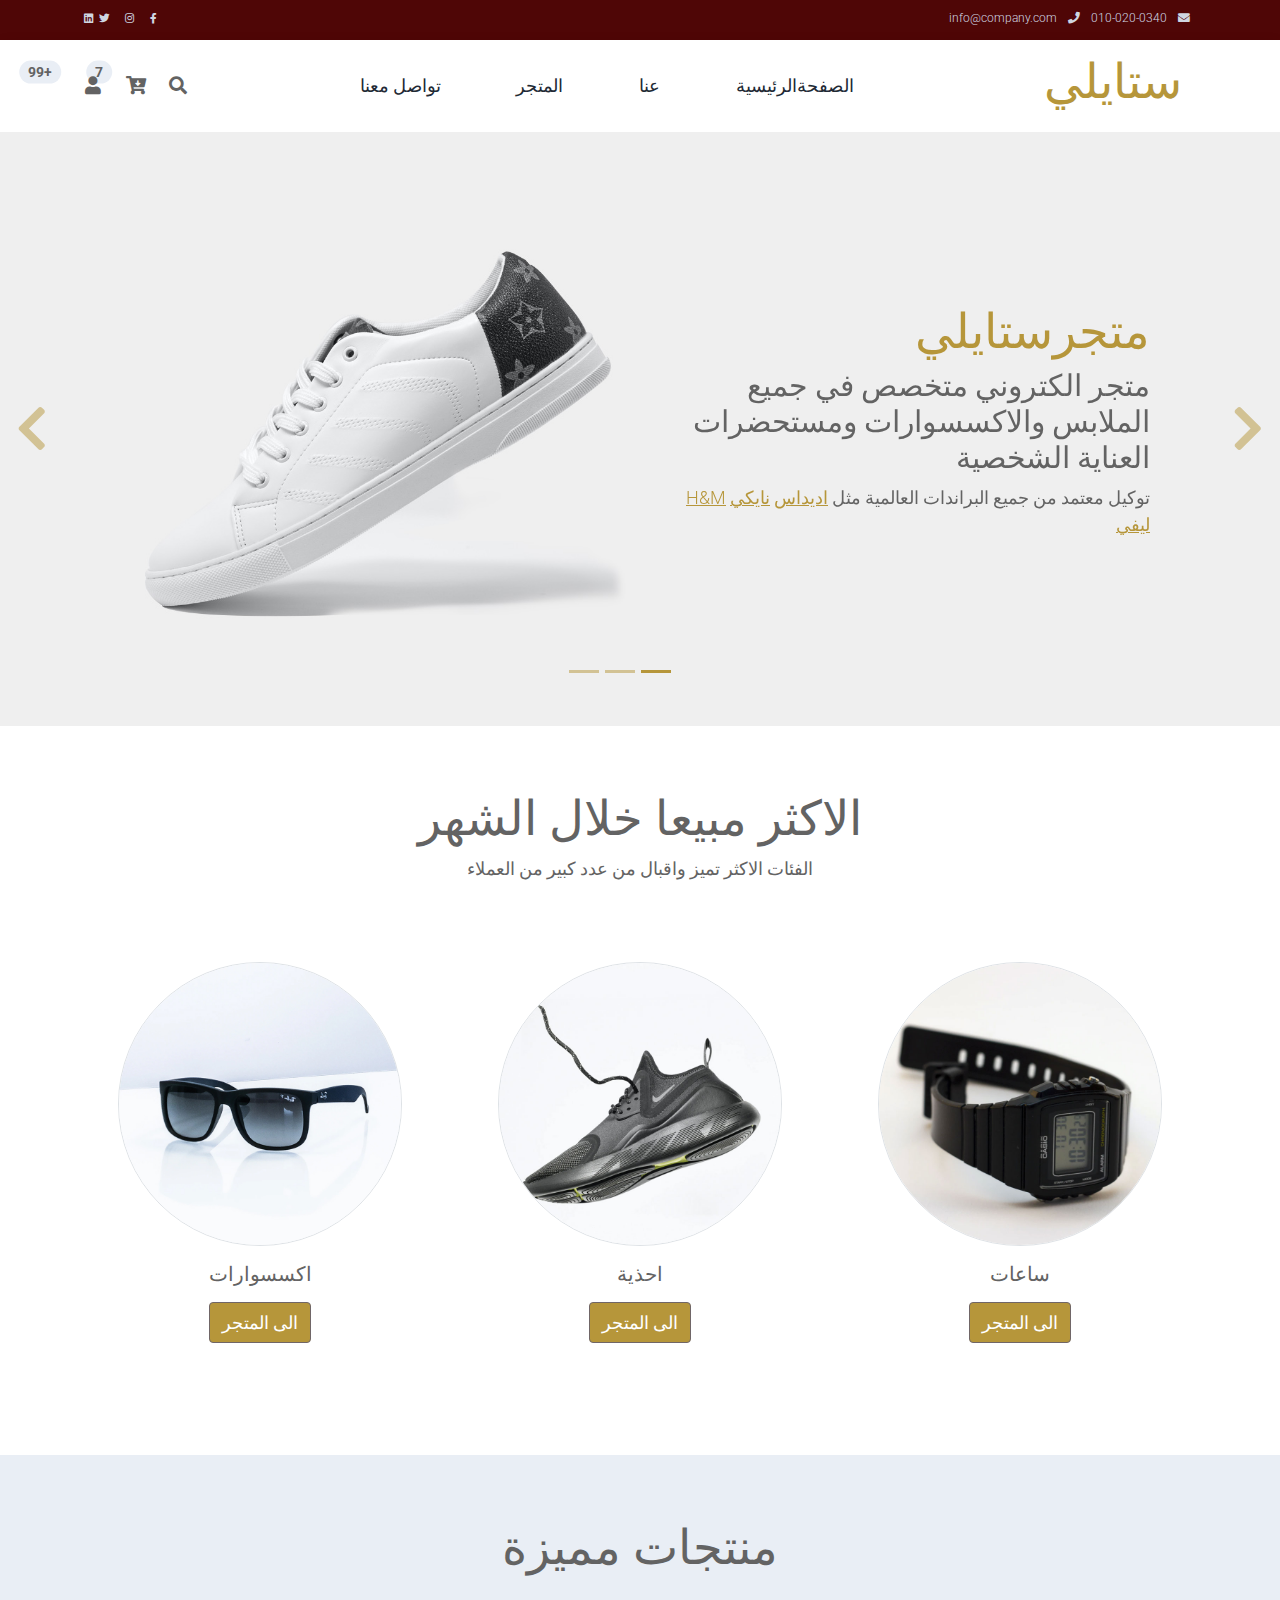
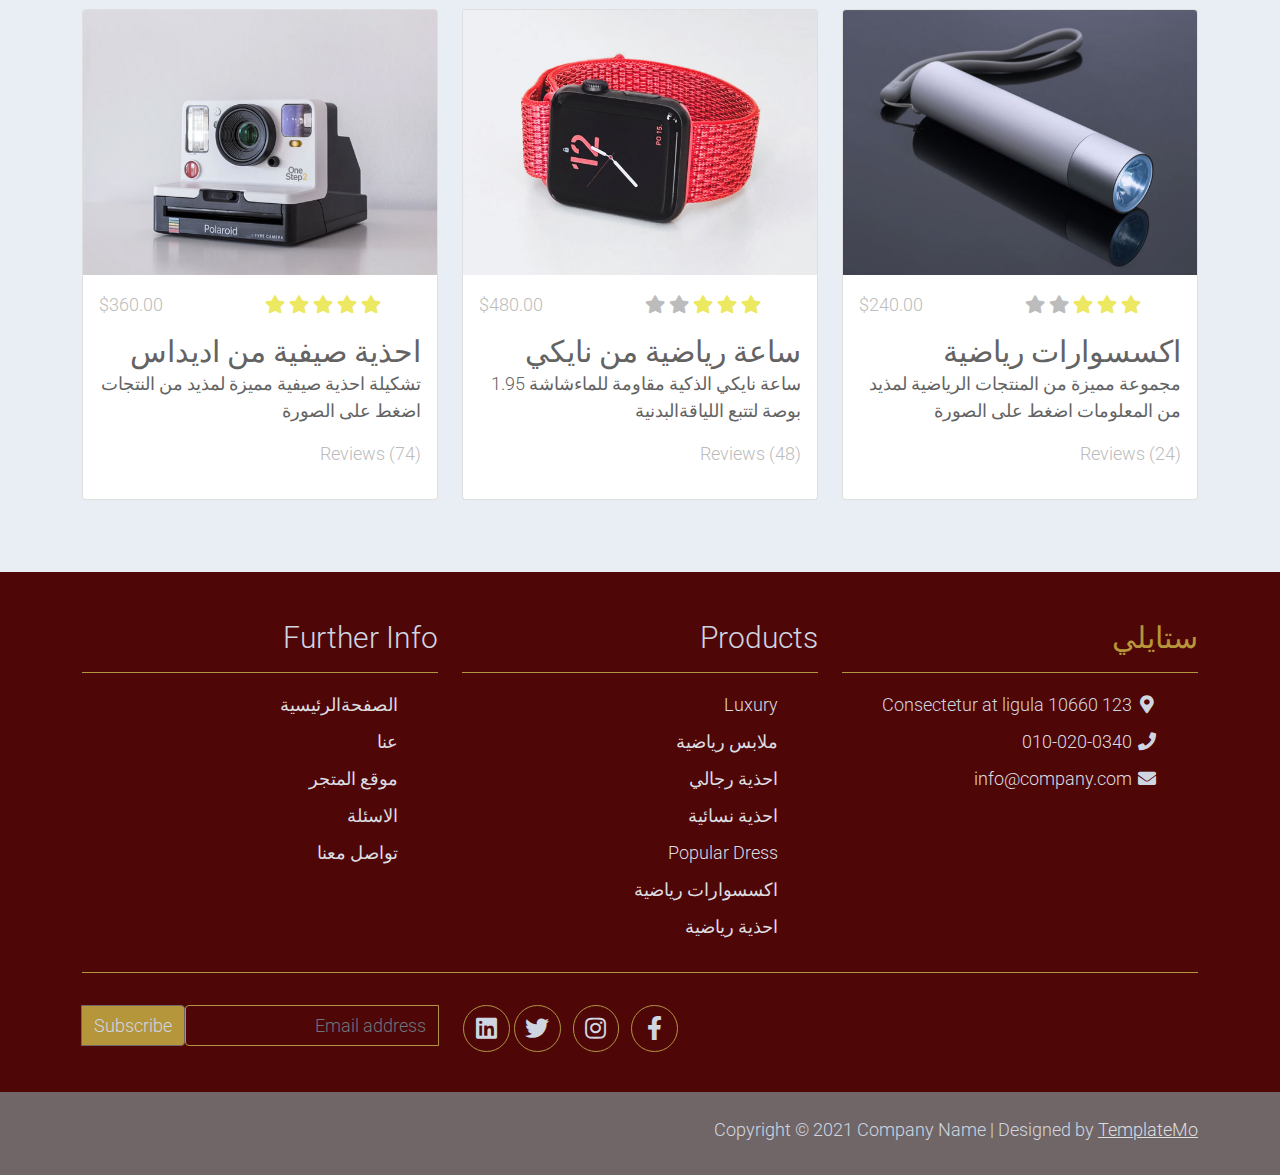
==== index.html @ 30effd8f "lets go" ====
<!DOCTYPE html>
<html lang="ar" dir="rtl">

<head>
    <title>ستايلي</title>
    <meta charset="utf-8">
    <meta name="viewport" content="width=device-width, initial-scale=1">

    <link rel="apple-touch-icon" href="assets/img/apple-icon.png">
    <link rel="shortcut icon" type="image/x-icon" href="assets/img/favicon.ico">

    <link rel="stylesheet" href="assets/css/bootstrap.min.css">
    <link rel="stylesheet" href="assets/css/templatemo.css">
    <link rel="stylesheet" href="assets/css/custom.css">

    <!-- Load fonts style after rendering the layout styles -->
    <link rel="stylesheet" href="https://fonts.googleapis.com/css2?family=Roboto:wght@100;200;300;400;500;700;900&display=swap">
    <link rel="stylesheet" href="assets/css/fontawesome.min.css">
<!--
    
TemplateMo 559 Zay Shop

https://templatemo.com/tm-559-zay-shop

-->
</head>

<body>
    <!-- Start Top Nav -->
    <nav class="navbar navbar-expand-lg bg-dark navbar-light d-none d-lg-block" id="templatemo_nav_top">
        <div class="container text-light">
            <div class="w-100 d-flex justify-content-between">
                <div>
                    <i class="fa fa-envelope mx-2"></i>
                    <a class="navbar-sm-brand text-light text-decoration-none" href="mailto:info@company.com">info@company.com</a>
                    <i class="fa fa-phone mx-2"></i>
                    <a class="navbar-sm-brand text-light text-decoration-none" href="tel:010-020-0340">010-020-0340</a>
                </div>
                <div>
                    <a class="text-light" href="https://fb.com/templatemo" target="_blank" rel="sponsored"><i class="fab fa-facebook-f fa-sm fa-fw me-2"></i></a>
                    <a class="text-light" href="https://www.instagram.com/" target="_blank"><i class="fab fa-instagram fa-sm fa-fw me-2"></i></a>
                    <a class="text-light" href="https://twitter.com/" target="_blank"><i class="fab fa-twitter fa-sm fa-fw me-2"></i></a>
                    <a class="text-light" href="https://www.linkedin.com/" target="_blank"><i class="fab fa-linkedin fa-sm fa-fw"></i></a>
                </div>
            </div>
        </div>
    </nav>
    <!-- Close Top Nav -->


    <!-- Header -->
    <nav class="navbar navbar-expand-lg navbar-light shadow">
        <div class="container d-flex justify-content-between align-items-center">

            <a class="navbar-brand text-success logo h1 align-self-center" href="index.html">
                ستايلي
            </a>

            <button class="navbar-toggler border-0" type="button" data-bs-toggle="collapse" data-bs-target="#templatemo_main_nav" aria-controls="navbarSupportedContent" aria-expanded="false" aria-label="Toggle navigation">
                <span class="navbar-toggler-icon"></span>
            </button>

            <div class="align-self-center collapse navbar-collapse flex-fill  d-lg-flex justify-content-lg-between" id="templatemo_main_nav">
                <div class="flex-fill">
                    <ul class="nav navbar-nav d-flex justify-content-between mx-lg-auto">
                        <li class="nav-item">
                            <a class="nav-link" href="index.html">الصفحةالرئيسية</a>
                        </li>
                        <li class="nav-item">
                            <a class="nav-link" href="about.html">عنا</a>
                        </li>
                        <li class="nav-item">
                            <a class="nav-link" href="shop.html">المتجر</a>
                        </li>
                        <li class="nav-item">
                            <a class="nav-link" href="contact.html">تواصل معنا</a>
                        </li>
                    </ul>
                </div>
                <div class="navbar align-self-center d-flex">
                    <div class="d-lg-none flex-sm-fill mt-3 mb-4 col-7 col-sm-auto pr-3">
                        <div class="input-group">
                            <input type="text" class="form-control" id="inputMobileSearch" placeholder="Search ...">
                            <div class="input-group-text">
                                <i class="fa fa-fw fa-search"></i>
                            </div>
                        </div>
                    </div>
                    <a class="nav-icon d-none d-lg-inline" href="#" data-bs-toggle="modal" data-bs-target="#templatemo_search">
                        <i class="fa fa-fw fa-search text-dark mr-2"></i>
                    </a>
                    <a class="nav-icon position-relative text-decoration-none" href="#">
                        <i class="fa fa-fw fa-cart-arrow-down text-dark mr-1"></i>
                        <span class="position-absolute top-0 left-100 translate-middle badge rounded-pill bg-light text-dark">7</span>
                    </a>
                    <a class="nav-icon position-relative text-decoration-none" href="#">
                        <i class="fa fa-fw fa-user text-dark mr-3"></i>
                        <span class="position-absolute top-0 left-100 translate-middle badge rounded-pill bg-light text-dark">+99</span>
                    </a>
                </div>
            </div>

        </div>
    </nav>
    <!-- Close Header -->

    <!-- Modal -->
    <div class="modal fade bg-white" id="templatemo_search" tabindex="-1" role="dialog" aria-labelledby="exampleModalLabel" aria-hidden="true">
        <div class="modal-dialog modal-lg" role="document">
            <div class="w-100 pt-1 mb-5 text-right">
                <button type="button" class="btn-close" data-bs-dismiss="modal" aria-label="Close"></button>
            </div>
            <form action="" method="get" class="modal-content modal-body border-0 p-0">
                <div class="input-group mb-2">
                    <input type="text" class="form-control" id="inputModalSearch" name="q" placeholder="Search ...">
                    <button type="submit" class="input-group-text bg-success text-light">
                        <i class="fa fa-fw fa-search text-white"></i>
                    </button>
                </div>
            </form>
        </div>
    </div>



    <!-- Start Banner Hero -->
    <div id="template-mo-zay-hero-carousel" class="carousel slide" data-bs-ride="carousel">
        <ol class="carousel-indicators">
            <li data-bs-target="#template-mo-zay-hero-carousel" data-bs-slide-to="0" class="active"></li>
            <li data-bs-target="#template-mo-zay-hero-carousel" data-bs-slide-to="1"></li>
            <li data-bs-target="#template-mo-zay-hero-carousel" data-bs-slide-to="2"></li>
        </ol>
        <div class="carousel-inner">
            <div class="carousel-item active">
                <div class="container">
                    <div class="row p-5">
                        <div class="mx-auto col-md-8 col-lg-6 order-lg-last">
                            <img class="img-fluid" src="./assets/img/banner_img_01.jpg" alt="">
                        </div>
                        <div class="col-lg-6 mb-0 d-flex align-items-center">
                            <div class="text-align-left align-self-center">
                                <h1 class="h1 text-success"><b>متجر</b>ستايلي</h1>
                                <h3 class="h2">متجر الكتروني متخصص في جميع الملابس والاكسسوارات ومستحضرات العناية الشخصية</h3>
                                <p>
                                    توكيل معتمد من جميع البراندات العالمية مثل <a rel="sponsored" class="text-success" href="https://www.adidas.com.eg/ar?cm_mmc=AdieSEM_Google-_-Search-Conversion-adidas_Pure_Brand_AR-Broad-EG-LENA-eCom-Paid_Search-_-Pure-Brand-_-%D8%A7%D8%AF%D9%8A%D8%AF%D8%A7%D8%B3-_-dv:eCom-_-cn:Search-Conversion-adidas_Pure_Brand_AR-Broad-EG-LENA-eCom-Paid_Search-_-pc:Google&cm_mmc1=EG&cm_mmc2=PPC-B-Multiple-None-Broad-EG-LENA-eCom-Paid_Search&gclid=EAIaIQobChMI1Oy54MPu_wIVAIpoCR2_xAG7EAAYASAAEgJXPfD_BwE" target="_blank">اديداس</a>
                                    <a rel="sponsored" class="text-success" href="https://www.nike.com/eg/" target="_blank">نايكي</a>
                                    <a rel="sponsored" class="text-success" href="https://eg.hm.com/en/" target="_blank">H&M</a>
                                    <a rel="sponsored" class="text-success" href="https://www.levi.com/US/en_US/" target="_blank">ليفي</a>
                                </p>
                            </div>
                        </div>
                    </div>
                </div>
            </div>
            <div class="carousel-item">
                <div class="container">
                    <div class="row p-5">
                        <div class="mx-auto col-md-8 col-lg-6 order-lg-last">
                            <img class="img-fluid" src="./assets/img/banner_img_02.jpg" alt="">
                        </div>
                        <div class="col-lg-6 mb-0 d-flex align-items-center">
                            <div class="text-align-left">
                                <h1 class="h1">منتجات العناية بالبشرة</h1>
                                <h3 class="h2">مستحضر مخصص للعناية بالبشرة </h3>
                                <p>
                                    ساعد في تنظيف بشرتك باستخدام كريم حب الشباب الموصوف لك من قبل متخصص الأمراض الجلدية
                                </p>
                            </div>
                        </div>
                    </div>
                </div>
            </div>
            <div class="carousel-item">
                <div class="container">
                    <div class="row p-5">
                        <div class="mx-auto col-md-8 col-lg-6 order-lg-last">
                            <img class="img-fluid" src="./assets/img/banner_img_03.jpg" alt="">
                        </div>
                        <div class="col-lg-6 mb-0 d-flex align-items-center">
                            <div class="text-align-left">
                                <h1 class="h1">اكسسوارات نسائية</h1>
                                <h3 class="h2">تشكيلة مميزة ومتنوعة</h3>
                                <p>
                                   خصومات قد تصل الى 50% 
                                </p>
                            </div>
                        </div>
                    </div>
                </div>
            </div>
        </div>
        <a class="carousel-control-prev text-decoration-none w-auto ps-3" href="#template-mo-zay-hero-carousel" role="button" data-bs-slide="prev">
            <i class="fas fa-chevron-left"></i>
        </a>
        <a class="carousel-control-next text-decoration-none w-auto pe-3" href="#template-mo-zay-hero-carousel" role="button" data-bs-slide="next">
            <i class="fas fa-chevron-right"></i>
        </a>
    </div>
    <!-- End Banner Hero -->


    <!-- Start Categories of The Month -->
    <section class="container py-5">
        <div class="row text-center pt-3">
            <div class="col-lg-6 m-auto">
                <h1 class="h1">الاكثر مبيعا خلال الشهر</h1>
                <p>
                   الفئات الاكثر تميز واقبال من عدد كبير من العملاء
                </p>
            </div>
        </div>
        <div class="row">
            <div class="col-12 col-md-4 p-5 mt-3">
                <a href="#"><img src="./assets/img/category_img_01.jpg" class="rounded-circle img-fluid border"></a>
                <h5 class="text-center mt-3 mb-3" >ساعات</h5>
                <p class="text-center"><a class="btn btn-success" href="watches.html">الى المتجر</a></p>
            </div>
            <div class="col-12 col-md-4 p-5 mt-3">
                <a href="#"><img src="./assets/img/category_img_02.jpg" class="rounded-circle img-fluid border"></a>
                <h2 class="h5 text-center mt-3 mb-3">احذية</h2>
                <p class="text-center"><a class="btn btn-success" href="shoes.html">الى المتجر</a></p>
            </div>
            <div class="col-12 col-md-4 p-5 mt-3">
                <a href="#"><img src="./assets/img/category_img_03.jpg" class="rounded-circle img-fluid border"></a>
                <h2 class="h5 text-center mt-3 mb-3">اكسسوارات</h2>
                <p class="text-center"><a class="btn btn-success" href="">الى المتجر</a></p>
            </div>
        </div>
    </section>
    <!-- End Categories of The Month -->


    <!-- Start Featured Product -->
    <section class="bg-light">
        <div class="container py-5">
            <div class="row text-center py-3">
                <div class="col-lg-6 m-auto">
                    <h1 class="h1">منتجات مميزة</h1>
                    <p>
                        
                    </p>
                </div>
            </div>
            <div class="row">
                <div class="col-12 col-md-4 mb-4">
                    <div class="card h-100">
                        <a href="shop-single.html">
                            <img src="./assets/img/feature_prod_01.jpg" class="card-img-top" alt="...">
                        </a>
                        <div class="card-body">
                            <ul class="list-unstyled d-flex justify-content-between">
                                <li>
                                    <i class="text-warning fa fa-star"></i>
                                    <i class="text-warning fa fa-star"></i>
                                    <i class="text-warning fa fa-star"></i>
                                    <i class="text-muted fa fa-star"></i>
                                    <i class="text-muted fa fa-star"></i>
                                </li>
                                <li class="text-muted text-right">$240.00</li>
                            </ul>
                            <a href="shop-single.html" class="h2 text-decoration-none text-dark">اكسسوارات رياضية</a>
                            <p class="card-text">
                                مجموعة مميزة من المنتجات الرياضية لمذيد من المعلومات اضغط على الصورة 
                            </p>
                            <p class="text-muted">Reviews (24)</p>
                        </div>
                    </div>
                </div>
                <div class="col-12 col-md-4 mb-4">
                    <div class="card h-100">
                        <a href="shop-single.html">
                            <img src="./assets/img/feature_prod_02.jpg" class="card-img-top" alt="...">
                        </a>
                        <div class="card-body">
                            <ul class="list-unstyled d-flex justify-content-between">
                                <li>
                                    <i class="text-warning fa fa-star"></i>
                                    <i class="text-warning fa fa-star"></i>
                                    <i class="text-warning fa fa-star"></i>
                                    <i class="text-muted fa fa-star"></i>
                                    <i class="text-muted fa fa-star"></i>
                                </li>
                                <li class="text-muted text-right">$480.00</li>
                            </ul>
                            <a href="shop-single.html" class="h2 text-decoration-none text-dark">ساعة رياضية من نايكي</a>
                            <p class="card-text">
                                ساعة نايكي الذكية مقاومة للماءشاشة 1.95 بوصة لتتبع اللياقةالبدنية
                            </p>
                            <p class="text-muted">Reviews (48)</p>
                        </div>
                    </div>
                </div>
                <div class="col-12 col-md-4 mb-4">
                    <div class="card h-100">
                        <a href="shop-single.html">
                            <img src="./assets/img/feature_prod_03.jpg" class="card-img-top" alt="...">
                        </a>
                        <div class="card-body">
                            <ul class="list-unstyled d-flex justify-content-between">
                                <li>
                                    <i class="text-warning fa fa-star"></i>
                                    <i class="text-warning fa fa-star"></i>
                                    <i class="text-warning fa fa-star"></i>
                                    <i class="text-warning fa fa-star"></i>
                                    <i class="text-warning fa fa-star"></i>
                                </li>
                                <li class="text-muted text-right">$360.00</li>
                            </ul>
                            <a href="shop-single.html" class="h2 text-decoration-none text-dark">احذية صيفية من اديداس</a>
                            <p class="card-text">
                                تشكيلة احذية صيفية مميزة
                                  لمذيد من النتجات اضغط على الصورة  
                            </p>
                            <p class="text-muted">Reviews (74)</p>
                        </div>
                    </div>
                </div>
            </div>
        </div>
    </section>
    <!-- End Featured Product -->


    <!-- Start Footer -->
    <footer class="bg-dark" id="tempaltemo_footer">
        <div class="container">
            <div class="row">

                <div class="col-md-4 pt-5">
                    <h2 class="h2 text-success border-bottom pb-3 border-light logo">ستايلي</h2>
                    <ul class="list-unstyled text-light footer-link-list">
                        <li>
                            <i class="fas fa-map-marker-alt fa-fw"></i>
                            123 Consectetur at ligula 10660
                        </li>
                        <li>
                            <i class="fa fa-phone fa-fw"></i>
                            <a class="text-decoration-none" href="tel:010-020-0340">010-020-0340</a>
                        </li>
                        <li>
                            <i class="fa fa-envelope fa-fw"></i>
                            <a class="text-decoration-none" href="mailto:info@company.com">info@company.com</a>
                        </li>
                    </ul>
                </div>

                <div class="col-md-4 pt-5">
                    <h2 class="h2 text-light border-bottom pb-3 border-light">Products</h2>
                    <ul class="list-unstyled text-light footer-link-list">
                        <li><a class="text-decoration-none" href="#">Luxury</a></li>
                        <li><a class="text-decoration-none" href="#">ملابس رياضية </a></li>
                        <li><a class="text-decoration-none" href="#">احذية رجالي</a></li>
                        <li><a class="text-decoration-none" href="#">احذية نسائية</a></li>
                        <li><a class="text-decoration-none" href="#">Popular Dress</a></li>
                        <li><a class="text-decoration-none" href="#">اكسسوارات رياضية</a></li>
                        <li><a class="text-decoration-none" href="#">احذية رياضية</a></li>
                    </ul>
                </div>

                <div class="col-md-4 pt-5">
                    <h2 class="h2 text-light border-bottom pb-3 border-light">Further Info</h2>
                    <ul class="list-unstyled text-light footer-link-list">
                        <li><a class="text-decoration-none" href="#">الصفحةالرئيسية</a></li>
                        <li><a class="text-decoration-none" href="#">عنا</a></li>
                        <li><a class="text-decoration-none" href="#">موقع المتجر</a></li>
                        <li><a class="text-decoration-none" href="#">الاسئلة</a></li>
                        <li><a class="text-decoration-none" href="#">تواصل معنا</a></li>
                    </ul>
                </div>

            </div>

            <div class="row text-light mb-4">
                <div class="col-12 mb-3">
                    <div class="w-100 my-3 border-top border-light"></div>
                </div>
                <div class="col-auto me-auto">
                    <ul class="list-inline text-left footer-icons">
                        <li class="list-inline-item border border-light rounded-circle text-center">
                            <a class="text-light text-decoration-none" target="_blank" href="http://facebook.com/"><i class="fab fa-facebook-f fa-lg fa-fw"></i></a>
                        </li>
                        <li class="list-inline-item border border-light rounded-circle text-center">
                            <a class="text-light text-decoration-none" target="_blank" href="https://www.instagram.com/"><i class="fab fa-instagram fa-lg fa-fw"></i></a>
                        </li>
                        <li class="list-inline-item border border-light rounded-circle text-center">
                            <a class="text-light text-decoration-none" target="_blank" href="https://twitter.com/"><i class="fab fa-twitter fa-lg fa-fw"></i></a>
                        </li>
                        <li class="list-inline-item border border-light rounded-circle text-center">
                            <a class="text-light text-decoration-none" target="_blank" href="https://www.linkedin.com/"><i class="fab fa-linkedin fa-lg fa-fw"></i></a>
                        </li>
                    </ul>
                </div>
                <div class="col-auto">
                    <label class="sr-only" for="subscribeEmail">Email address</label>
                    <div class="input-group mb-2">
                        <input type="text" class="form-control bg-dark border-light" id="subscribeEmail" placeholder="Email address">
                        <div class="input-group-text btn-success text-light">Subscribe</div>
                    </div>
                </div>
            </div>
        </div>

        <div class="w-100 bg-black py-3">
            <div class="container">
                <div class="row pt-2">
                    <div class="col-12">
                        <p class="text-left text-light">
                            Copyright &copy; 2021 Company Name 
                            | Designed by <a rel="sponsored" href="https://templatemo.com" target="_blank">TemplateMo</a>
                        </p>
                    </div>
                </div>
            </div>
        </div>

    </footer>
    <!-- End Footer -->

    <!-- Start Script -->
    <script src="assets/js/jquery-1.11.0.min.js"></script>
    <script src="assets/js/jquery-migrate-1.2.1.min.js"></script>
    <script src="assets/js/bootstrap.bundle.min.js"></script>
    <script src="assets/js/templatemo.js"></script>
    <script src="assets/js/custom.js"></script>
    <!-- End Script -->
</body>

</html>
---- assets/css/templatemo.css ----
/*

TemplateMo 559 Zay Shop

https://templatemo.com/tm-559-zay-shop

---------------------------------------------
Table of contents
------------------------------------------------
1. Typography
2. General
3. Nav
4. Hero Carousel
5. Accordion
6. Shop
7. Product
8. Carousel Hero
9. Carousel Brand
10. Services
11. Contact map
12. Footer
13. Small devices (landscape phones, 576px and up)
14. Medium devices (tablets, 768px and up)
15. Large devices (desktops, 992px and up)
16. Extra large devices (large desktops, 1200px and up)
--------------------------------------------- */




/* Typography */
body, ul, li, p, a, label, input, div {
  font-family: 'Roboto', sans-serif;
  font-size: 18px !important;
  font-weight: 300 !important;
}
.h1 {
  font-family: 'Roboto', sans-serif;
  font-size: 48px !important;
  font-weight: 200 !important;
}
.h2 {
  font-family: 'Roboto', sans-serif;
  font-size: 30px !important;
  font-weight: 300;
}
.h3 {
  font-family: 'Roboto', sans-serif;
  font-size: 22px !important;
}
/* General */
.logo { font-weight: 500 !important;}
.text-warning {  color: #ede861 !important;}
.text-muted { color: #bcbcbc !important;}
.text-success { color: #b6963a !important;}
.text-light { color: #cfd6e1 !important;}
.bg-dark { background-color: #4f0606!important;}
.bg-light { background-color: #e9eef5 !important;}
.bg-black { background-color: #706667 !important;}
.bg-success { background-color: #b6963a !important;}
.btn-success {
  background-color: #b6963a !important;
  border-color: #706667 !important;
}
.pagination .page-link:hover {color: #000;}
.pagination .page-link:hover, .pagination .page-link.active {
  background-color: #b6963a;
  color: #fff;
}
/* Nav */
#templatemo_nav_top { min-height: 40px;}
#templatemo_nav_top * { font-size: .9em !important;}
#templatemo_main_nav a { color: #212934;}
#templatemo_main_nav a:hover { color: #b6963a;}
#templatemo_main_nav .navbar .nav-icon { margin-right: 20px;}

/* Hero Carousel */
#template-mo-zay-hero-carousel { background: #efefef !important;}
/* Accordion */
.templatemo-accordion a { color: #000;}
.templatemo-accordion a:hover { color: #333d4a;}
/* Shop */
.shop-top-menu a:hover { color: #b6963a !important;}
/* Product */
.product-wap { box-shadow: 0px 5px 10px 0px rgba(0, 0, 0, 0.10);}
.product-wap .product-color-dot.color-dot-red { background:#f71515;}
.product-wap .product-color-dot.color-dot-blue { background:#6db4fe;}
.product-wap .product-color-dot.color-dot-black { background:#000000;}
.product-wap .product-color-dot.color-dot-light { background:#e0e0e0;}
.product-wap .product-color-dot.color-dot-green { background:#0bff7e;}
.card.product-wap .card .product-overlay {
  background: rgba(0,0,0,.2);
  visibility: hidden;
  opacity: 0;
  transition: .3s;
}
.card.product-wap:hover .card .product-overlay {
  visibility: visible;
  opacity: 1;
}
.card.product-wap a { color: #000;}
#carousel-related-product .slick-slide:focus { outline: none !important;}
#carousel-related-product .slick-dots li button:before {
  font-size: 15px;
  margin-top: 20px;
}
/* Brand */
.brand-img {
  filter: grayscale(100%);
  opacity: 0.5;
  transition: .5s;
}
.brand-img:hover {
  filter: grayscale(0%);
  opacity: 1;
}
/* Carousel Hero */
#template-mo-zay-hero-carousel .carousel-indicators li {
  margin-top: -50px;
  background-color: #b6963a;
}
#template-mo-zay-hero-carousel .carousel-control-next i,
#template-mo-zay-hero-carousel .carousel-control-prev i {
  color: #b6963a !important;
  font-size: 2.8em !important;
}
/* Carousel Brand */
.tempaltemo-carousel .h1 {
  font-size: .5em !important;
  color: #000 !important;
}
/* Services */
.services-icon-wap {transition: .3s;}
.services-icon-wap:hover, .services-icon-wap:hover i {color: #fff;}
.services-icon-wap:hover {background: #b6963a;}
/* Contact map */
.leaflet-control a, .leaflet-control { font-size: 10px !important;}
.form-control { border: 1px solid #e8e8e8;}
/* Footer */
#tempaltemo_footer a { color: #dcdde1;}
#tempaltemo_footer a:hover { color: #b79a47;}
#tempaltemo_footer ul.footer-link-list li { padding-top: 10px;}
#tempaltemo_footer ul.footer-icons li {
  width: 2.6em;
  height: 2.6em;
  line-height: 2.6em;
}
#tempaltemo_footer ul.footer-icons li:hover {
  background-color: #cfd6e1;
  transition: .5s;
}
#tempaltemo_footer ul.footer-icons li:hover i {
  color: #212934;
  transition: .5s;
}
#tempaltemo_footer .border-light { border-color: #b29543 !important;}
/*
// Extra small devices (portrait phones, less than 576px)
// No media query since this is the default in Bootstrap
*/
/* Small devices (landscape phones, 576px and up)*/
.product-wap .h3, .product-wap li, .product-wap i, .product-wap p {
  font-size: 12px !important;
}
.product-wap .product-color-dot {
  width: 6px;
  height: 6px;
}

@media (min-width: 576px) {
  .tempaltemo-carousel .h1 { font-size: 1em !important;}
}

/*// Medium devices (tablets, 768px and up)*/
@media (min-width: 768px) {
  #templatemo_main_nav .navbar-nav {max-width: 450px;}
 }

/* Large devices (desktops, 992px and up)*/
@media (min-width: 992px) {
  #templatemo_main_nav .navbar-nav {max-width: 550px;}
  #template-mo-zay-hero-carousel .carousel-item {min-height: 30rem !important;}
  .product-wap .h3, .product-wap li, .product-wap i, .product-wap p {font-size: 18px !important;}
  .product-wap .product-color-dot {
    width: 12px;
    height: 12px;
  }
}

/* Extra large devices (large desktops, 1200px and up)*/
@media (min-width: 1200px) {}
---- assets/css/custom.css ----
/*
Custom Css
*/
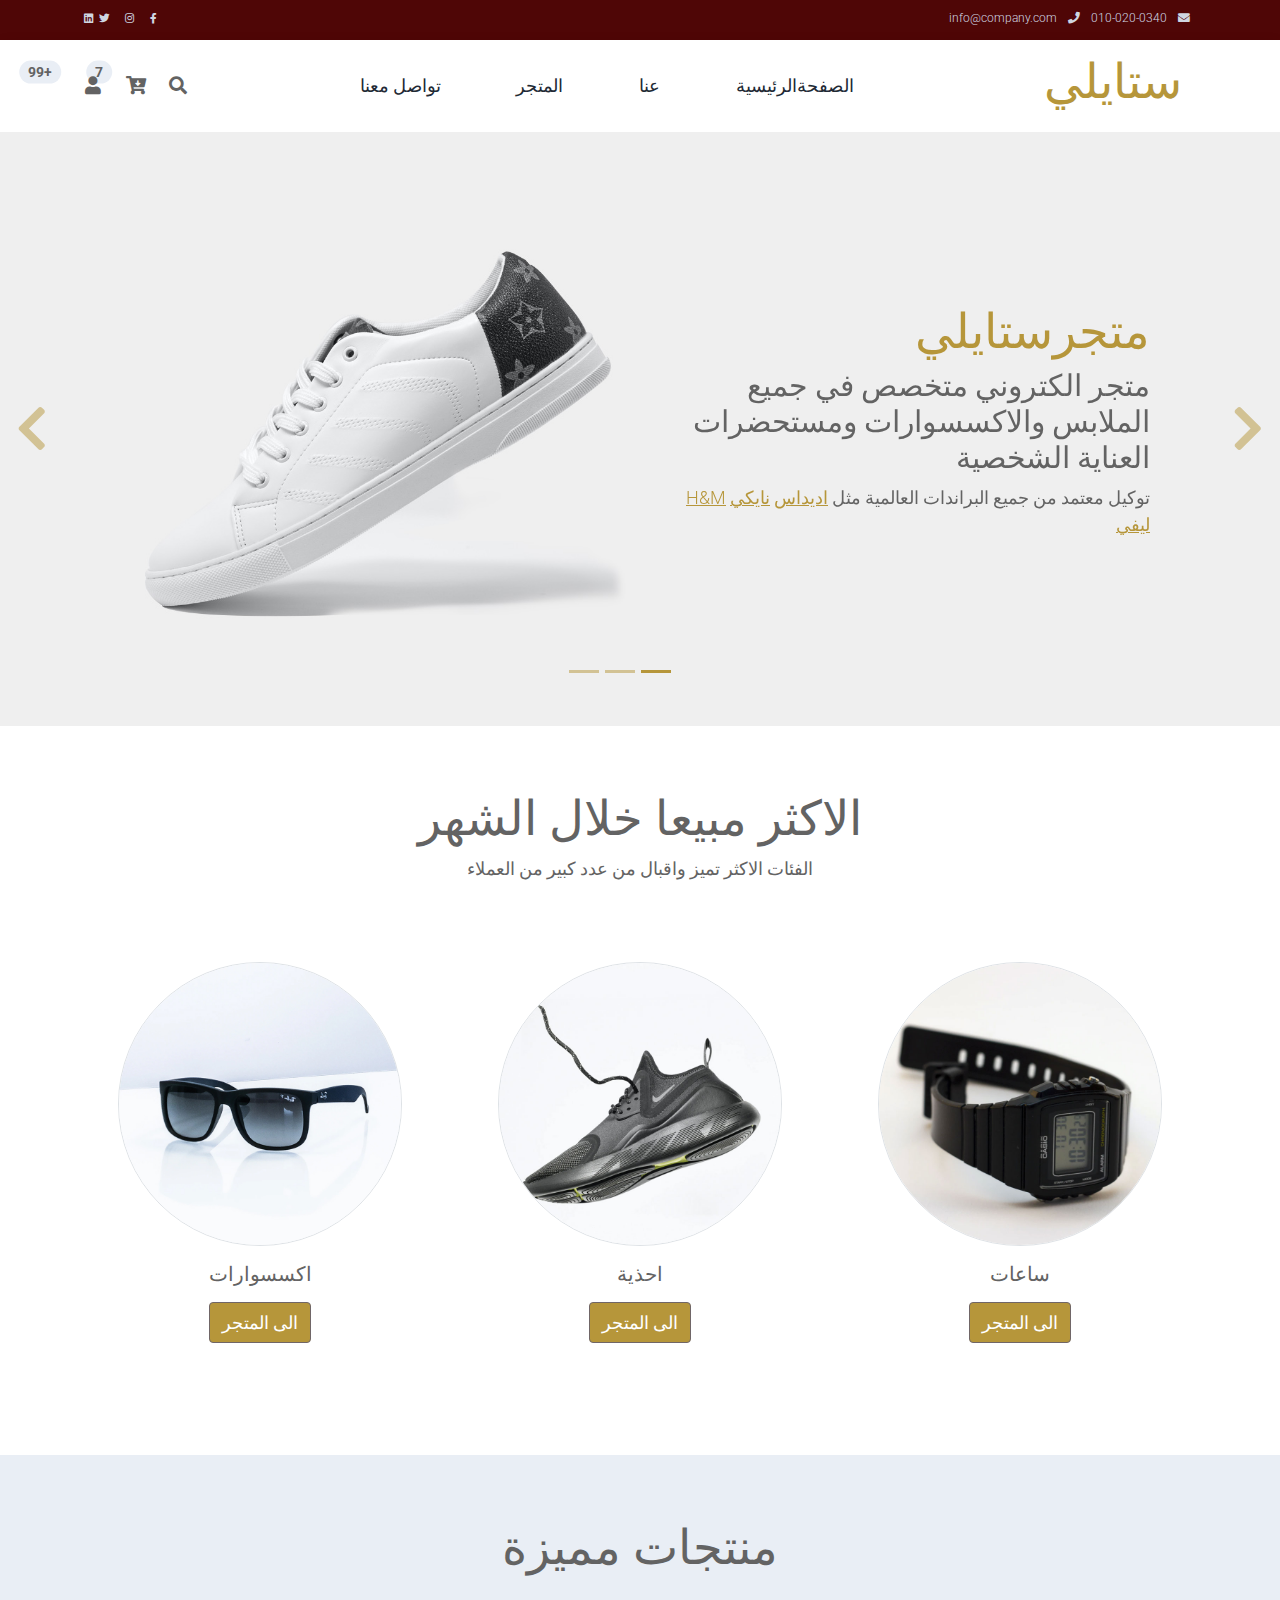
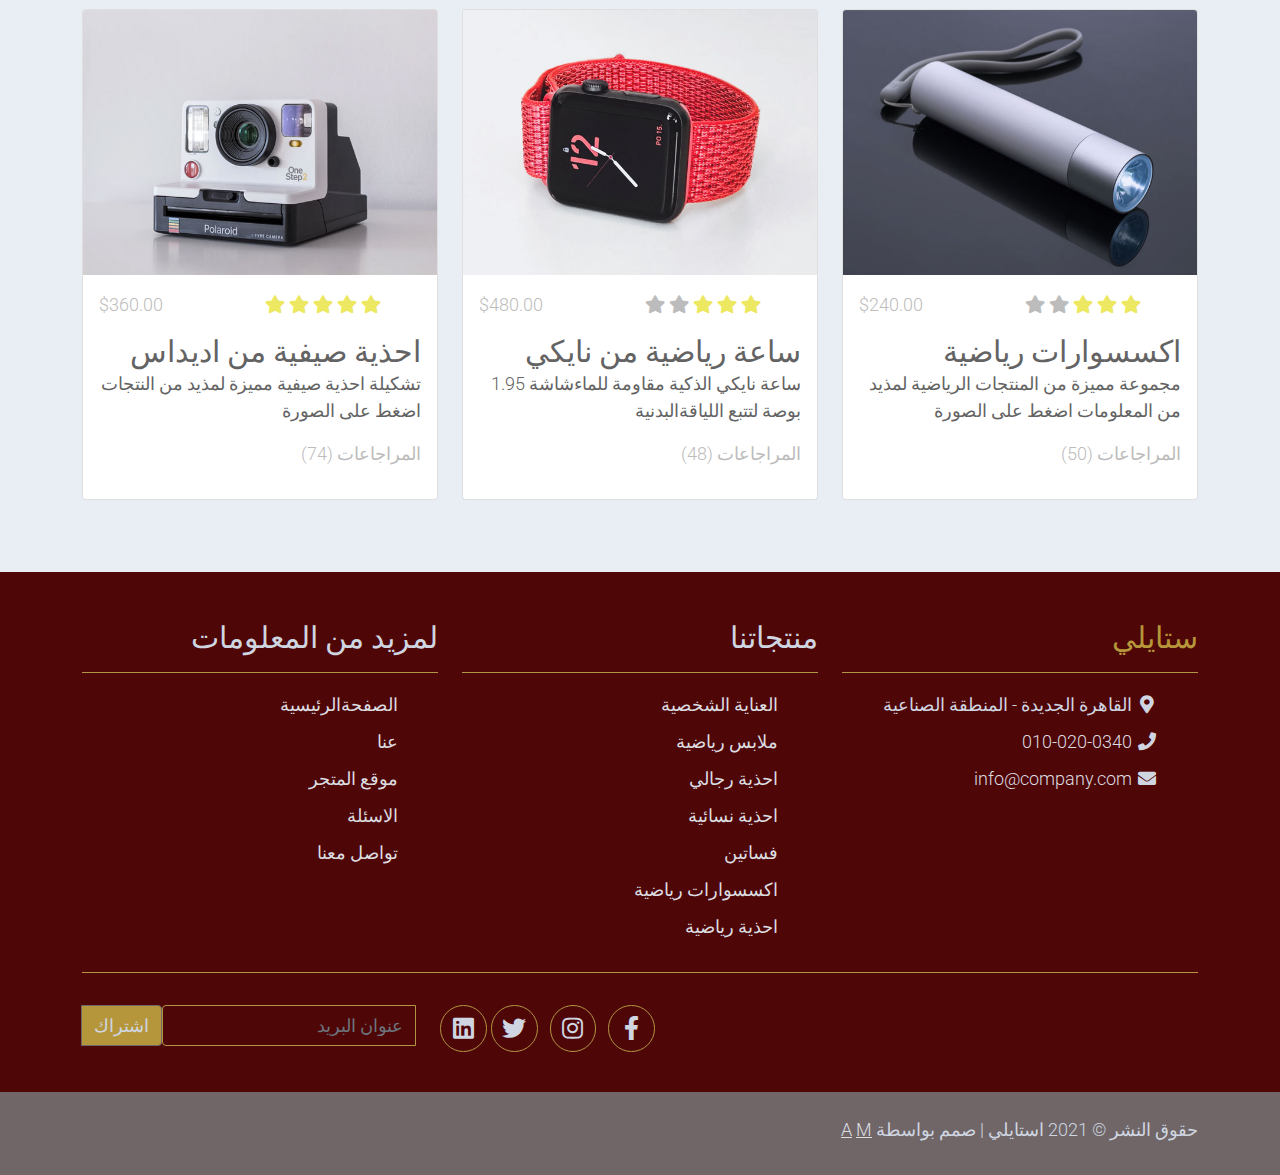
==== commit b4b6f749: "Merge branch 'main' of https://github.com/momenmagdy710/shop" ====
--- a/index.html
+++ b/index.html
@@ -262,7 +262,7 @@
                             <p class="card-text">
                                 مجموعة مميزة من المنتجات الرياضية لمذيد من المعلومات اضغط على الصورة 
                             </p>
-                            <p class="text-muted">Reviews (24)</p>
+                            <p class="text-muted">المراجاعات (50)</p>
                         </div>
                     </div>
                 </div>
@@ -286,7 +286,7 @@
                             <p class="card-text">
                                 ساعة نايكي الذكية مقاومة للماءشاشة 1.95 بوصة لتتبع اللياقةالبدنية
                             </p>
-                            <p class="text-muted">Reviews (48)</p>
+                            <p class="text-muted">المراجاعات (48)</p>
                         </div>
                     </div>
                 </div>
@@ -311,7 +311,7 @@
                                 تشكيلة احذية صيفية مميزة
                                   لمذيد من النتجات اضغط على الصورة  
                             </p>
-                            <p class="text-muted">Reviews (74)</p>
+                            <p class="text-muted">المراجاعات (74)</p>
                         </div>
                     </div>
                 </div>
@@ -331,7 +331,7 @@
                     <ul class="list-unstyled text-light footer-link-list">
                         <li>
                             <i class="fas fa-map-marker-alt fa-fw"></i>
-                            123 Consectetur at ligula 10660
+                            القاهرة الجديدة - المنطقة الصناعية 
                         </li>
                         <li>
                             <i class="fa fa-phone fa-fw"></i>
@@ -345,20 +345,20 @@
                 </div>
 
                 <div class="col-md-4 pt-5">
-                    <h2 class="h2 text-light border-bottom pb-3 border-light">Products</h2>
+                    <h2 class="h2 text-light border-bottom pb-3 border-light">منتجاتنا</h2>
                     <ul class="list-unstyled text-light footer-link-list">
-                        <li><a class="text-decoration-none" href="#">Luxury</a></li>
+                        <li><a class="text-decoration-none" href="#">العناية الشخصية</a></li>
                         <li><a class="text-decoration-none" href="#">ملابس رياضية </a></li>
                         <li><a class="text-decoration-none" href="#">احذية رجالي</a></li>
                         <li><a class="text-decoration-none" href="#">احذية نسائية</a></li>
-                        <li><a class="text-decoration-none" href="#">Popular Dress</a></li>
+                        <li><a class="text-decoration-none" href="#">فساتين</a></li>
                         <li><a class="text-decoration-none" href="#">اكسسوارات رياضية</a></li>
                         <li><a class="text-decoration-none" href="#">احذية رياضية</a></li>
                     </ul>
                 </div>
 
                 <div class="col-md-4 pt-5">
-                    <h2 class="h2 text-light border-bottom pb-3 border-light">Further Info</h2>
+                    <h2 class="h2 text-light border-bottom pb-3 border-light">لمزيد من المعلومات</h2>
                     <ul class="list-unstyled text-light footer-link-list">
                         <li><a class="text-decoration-none" href="#">الصفحةالرئيسية</a></li>
                         <li><a class="text-decoration-none" href="#">عنا</a></li>
@@ -391,10 +391,10 @@
                     </ul>
                 </div>
                 <div class="col-auto">
-                    <label class="sr-only" for="subscribeEmail">Email address</label>
+                    <label class="sr-only" for="subscribeEmail">عنوان البريد</label>
                     <div class="input-group mb-2">
-                        <input type="text" class="form-control bg-dark border-light" id="subscribeEmail" placeholder="Email address">
-                        <div class="input-group-text btn-success text-light">Subscribe</div>
+                        <input type="text" class="form-control bg-dark border-light" id="subscribeEmail" placeholder="عنوان البريد">
+                        <div class="input-group-text btn-success text-light">اشتراك</div>
                     </div>
                 </div>
             </div>
@@ -405,8 +405,9 @@
                 <div class="row pt-2">
                     <div class="col-12">
                         <p class="text-left text-light">
-                            Copyright &copy; 2021 Company Name 
-                            | Designed by <a rel="sponsored" href="https://templatemo.com" target="_blank">TemplateMo</a>
+                            حقوق النشر &copy; 2021 استايلي 
+                            | صمم بواسطة <a rel="sponsored" href="https://www.facebook.com/yosefelsaban" target="_blank">A</a>
+                            <a rel="sponsored" href="https://www.facebook.com/momen.magdy.7509" target="_blank">M</a>
                         </p>
                     </div>
                 </div>
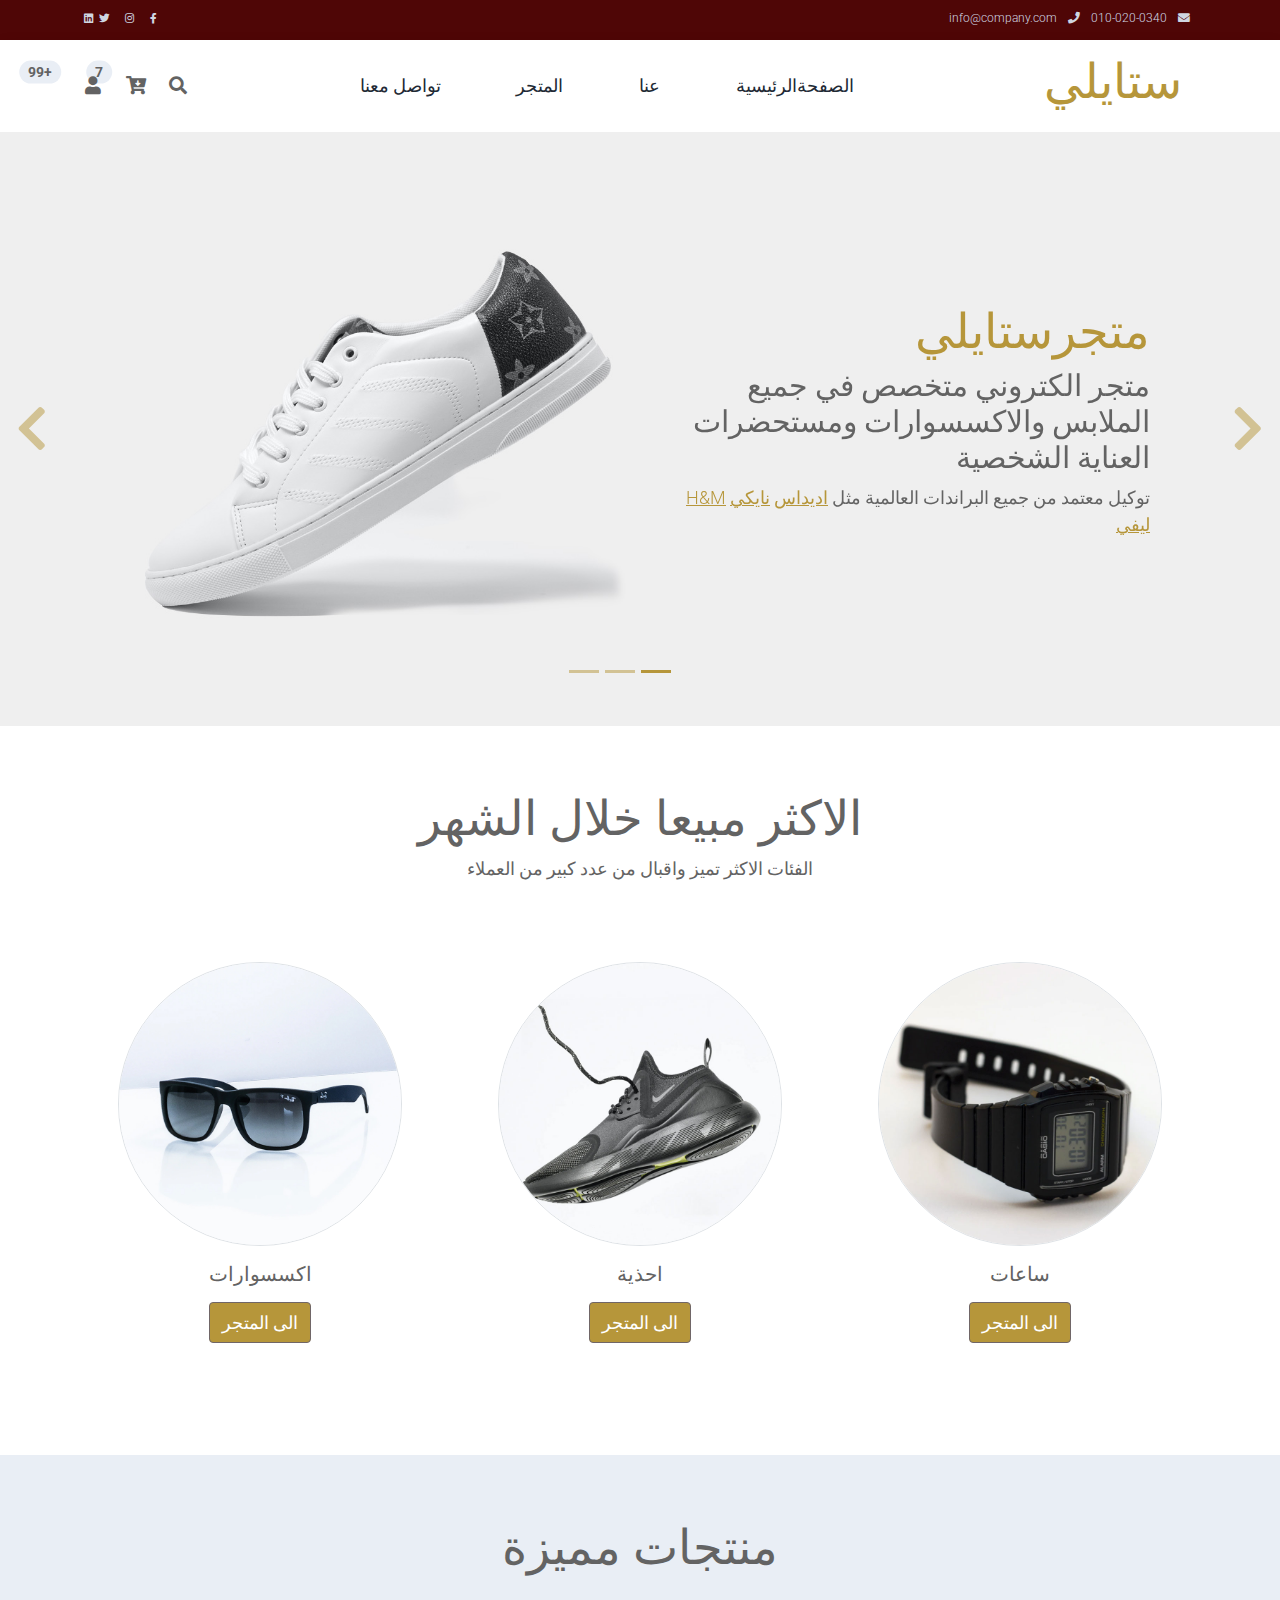
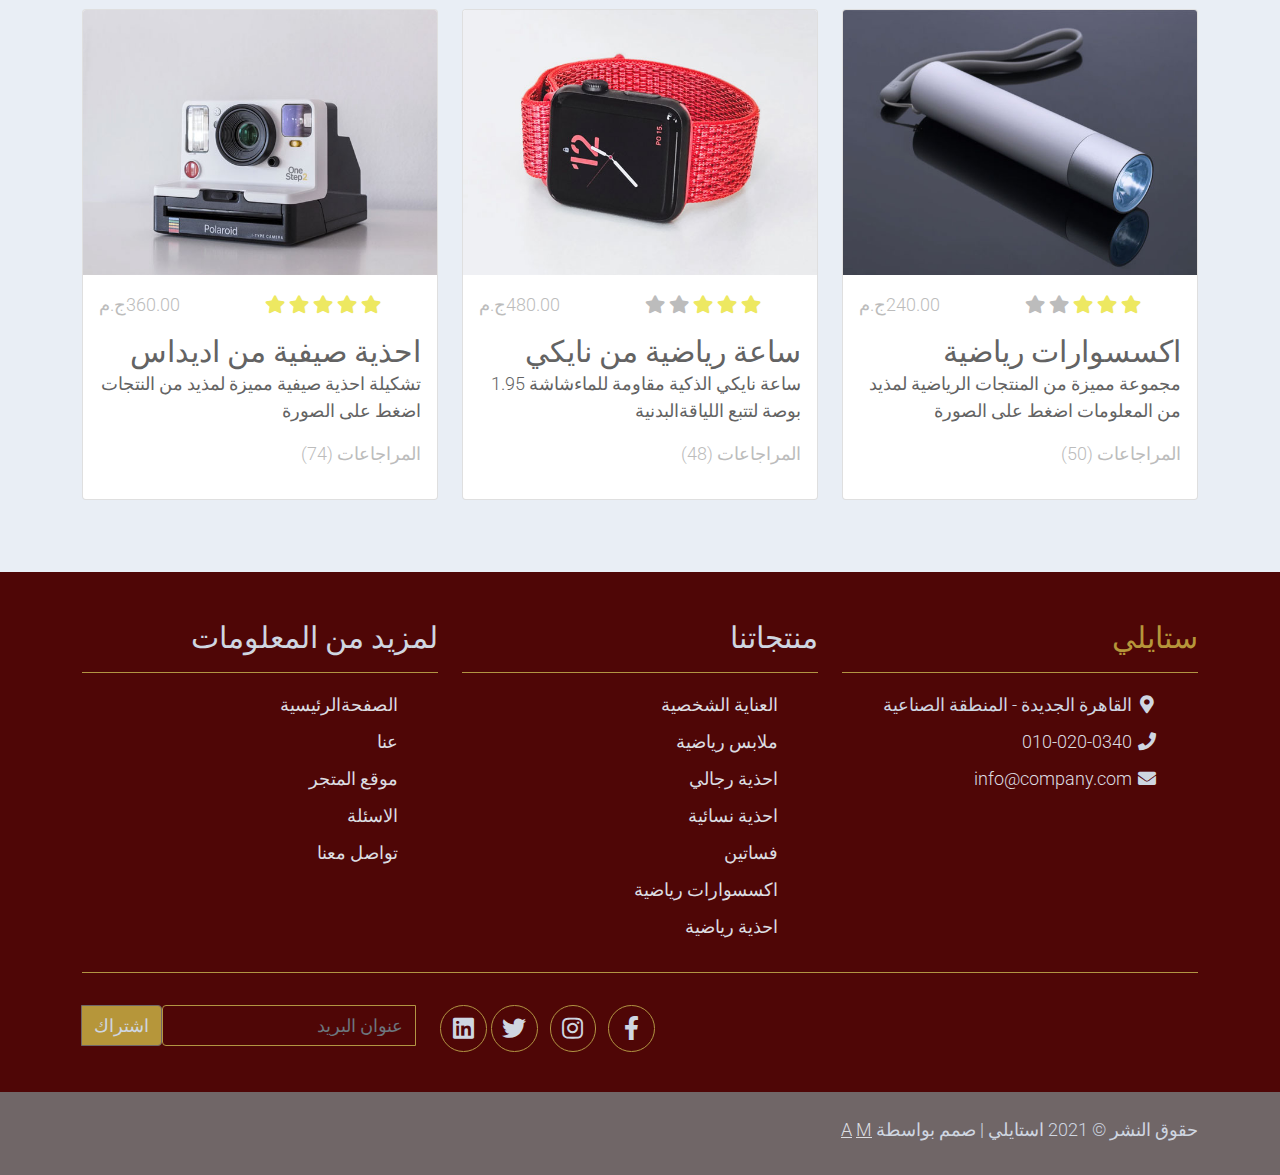
==== commit dc79b18c: "by elsaban" ====
--- a/index.html
+++ b/index.html
@@ -212,18 +212,18 @@
         <div class="row">
             <div class="col-12 col-md-4 p-5 mt-3">
                 <a href="#"><img src="./assets/img/category_img_01.jpg" class="rounded-circle img-fluid border"></a>
-                <h5 class="text-center mt-3 mb-3" >ساعات</h5>
-                <p class="text-center"><a class="btn btn-success" href="watches.html">الى المتجر</a></p>
+                <h5 class="text-center mt-3 mb-3">ساعات</h5>
+                <p class="text-center"><a class="btn btn-success">الى المتجر</a></p>
             </div>
             <div class="col-12 col-md-4 p-5 mt-3">
                 <a href="#"><img src="./assets/img/category_img_02.jpg" class="rounded-circle img-fluid border"></a>
                 <h2 class="h5 text-center mt-3 mb-3">احذية</h2>
-                <p class="text-center"><a class="btn btn-success" href="shoes.html">الى المتجر</a></p>
+                <p class="text-center"><a class="btn btn-success">الى المتجر</a></p>
             </div>
             <div class="col-12 col-md-4 p-5 mt-3">
                 <a href="#"><img src="./assets/img/category_img_03.jpg" class="rounded-circle img-fluid border"></a>
                 <h2 class="h5 text-center mt-3 mb-3">اكسسوارات</h2>
-                <p class="text-center"><a class="btn btn-success" href="">الى المتجر</a></p>
+                <p class="text-center"><a class="btn btn-success">الى المتجر</a></p>
             </div>
         </div>
     </section>
@@ -256,7 +256,7 @@
                                     <i class="text-muted fa fa-star"></i>
                                     <i class="text-muted fa fa-star"></i>
                                 </li>
-                                <li class="text-muted text-right">$240.00</li>
+                                <li class="text-muted text-right">240.00ج.م</li>
                             </ul>
                             <a href="shop-single.html" class="h2 text-decoration-none text-dark">اكسسوارات رياضية</a>
                             <p class="card-text">
@@ -280,7 +280,7 @@
                                     <i class="text-muted fa fa-star"></i>
                                     <i class="text-muted fa fa-star"></i>
                                 </li>
-                                <li class="text-muted text-right">$480.00</li>
+                                <li class="text-muted text-right">480.00ج.م</li>
                             </ul>
                             <a href="shop-single.html" class="h2 text-decoration-none text-dark">ساعة رياضية من نايكي</a>
                             <p class="card-text">
@@ -304,7 +304,7 @@
                                     <i class="text-warning fa fa-star"></i>
                                     <i class="text-warning fa fa-star"></i>
                                 </li>
-                                <li class="text-muted text-right">$360.00</li>
+                                <li class="text-muted text-right">360.00ج.م</li>
                             </ul>
                             <a href="shop-single.html" class="h2 text-decoration-none text-dark">احذية صيفية من اديداس</a>
                             <p class="card-text">
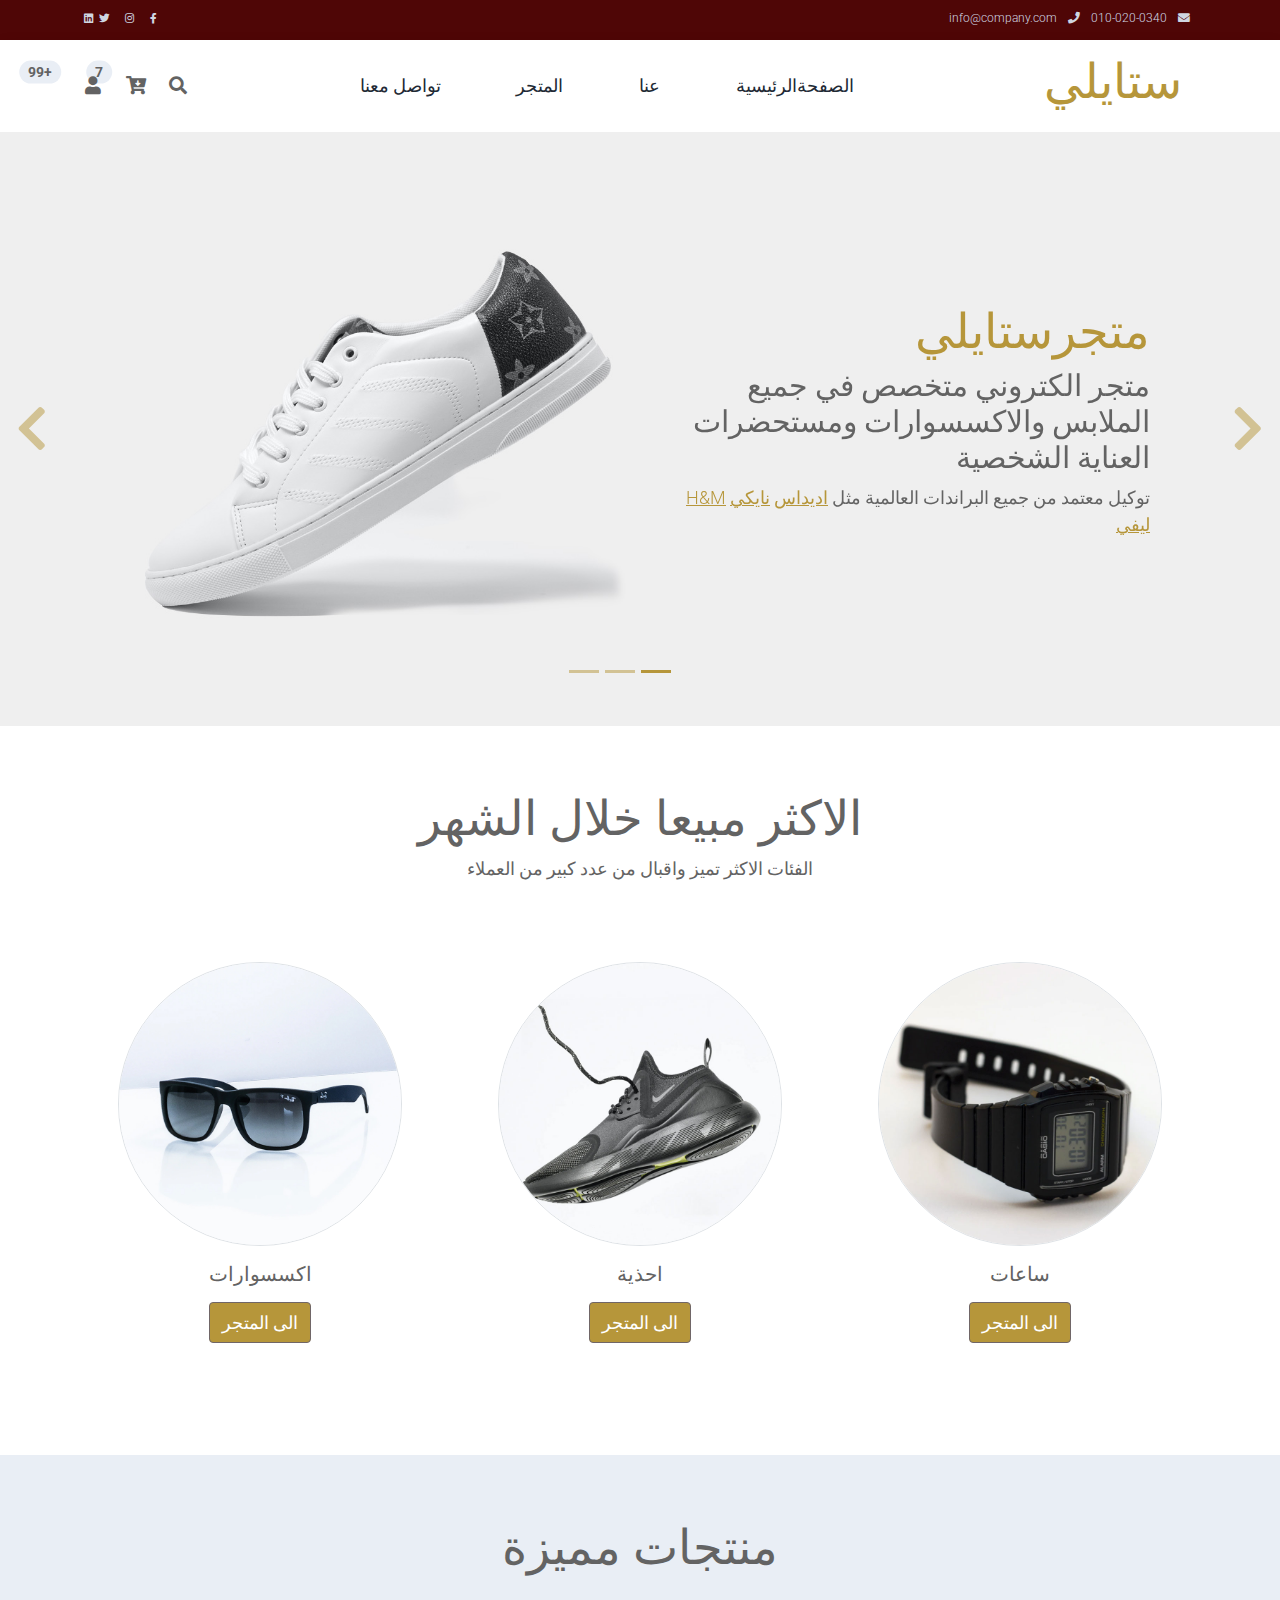
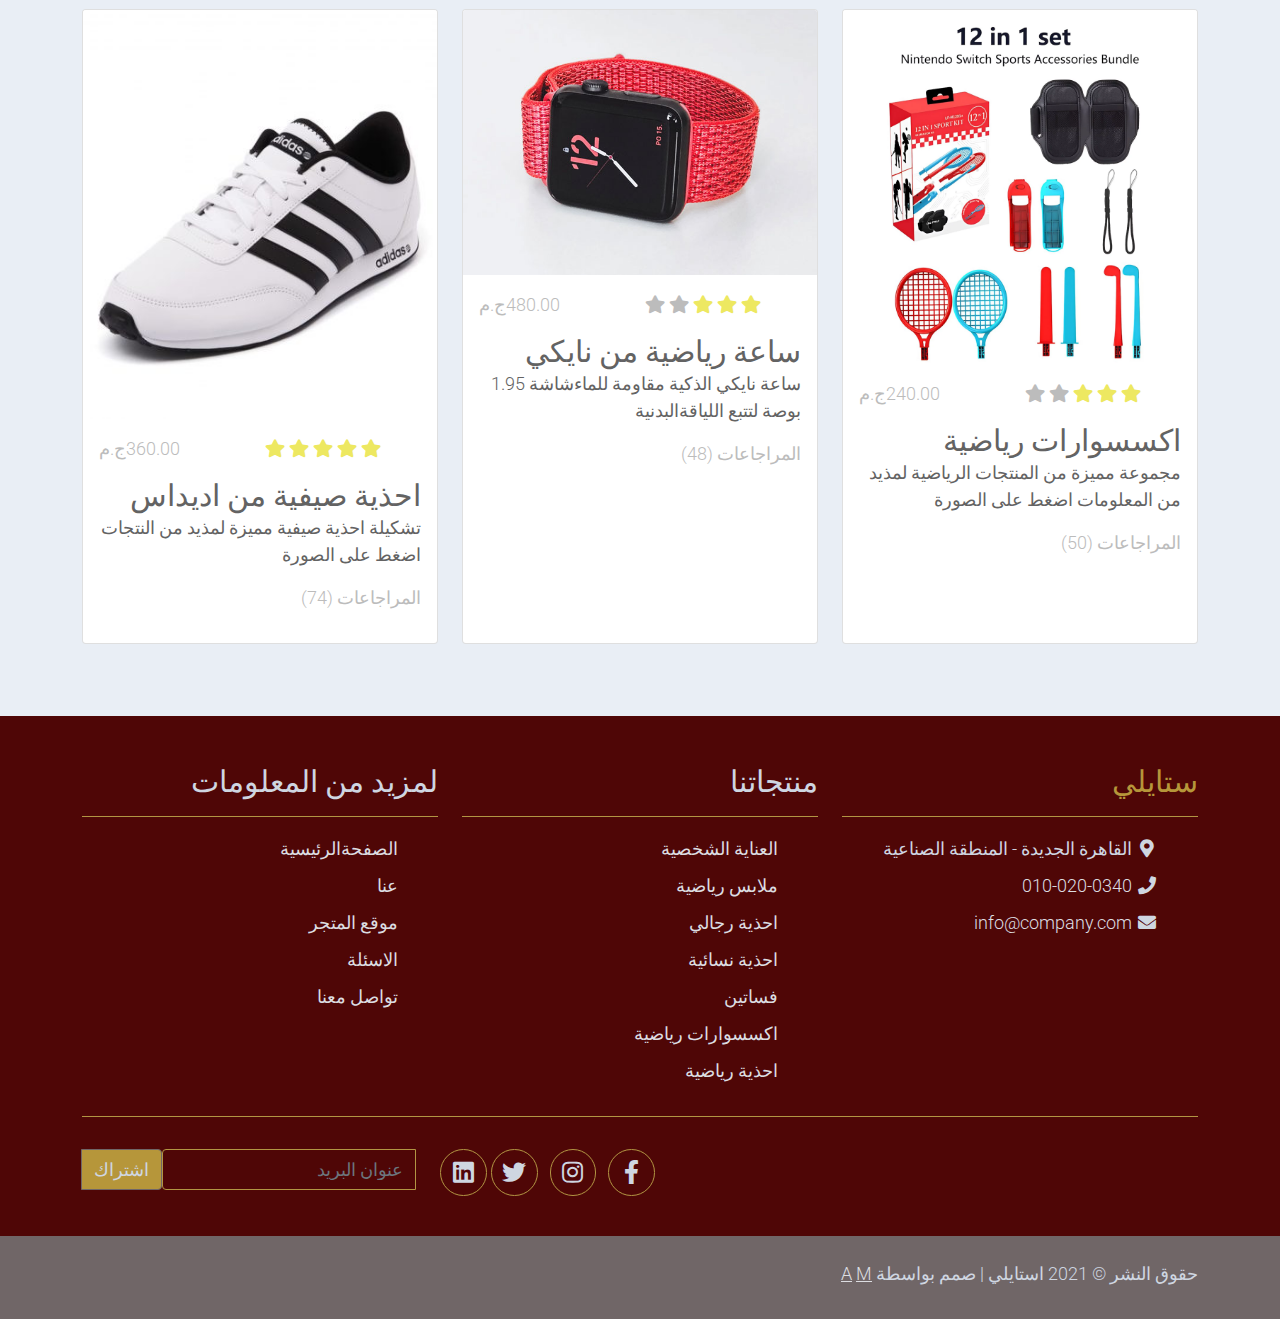
==== commit 0fb54424: "by elsaban" ====
--- a/index.html
+++ b/index.html
@@ -212,18 +212,18 @@
         <div class="row">
             <div class="col-12 col-md-4 p-5 mt-3">
                 <a href="#"><img src="./assets/img/category_img_01.jpg" class="rounded-circle img-fluid border"></a>
-                <h5 class="text-center mt-3 mb-3">ساعات</h5>
-                <p class="text-center"><a class="btn btn-success">الى المتجر</a></p>
+                <h5 class="text-center mt-3 mb-3" >ساعات</h5>
+                <p class="text-center"><a class="btn btn-success" href="watches.html">الى المتجر</a></p>
             </div>
             <div class="col-12 col-md-4 p-5 mt-3">
                 <a href="#"><img src="./assets/img/category_img_02.jpg" class="rounded-circle img-fluid border"></a>
                 <h2 class="h5 text-center mt-3 mb-3">احذية</h2>
-                <p class="text-center"><a class="btn btn-success">الى المتجر</a></p>
+                <p class="text-center"><a class="btn btn-success" href="shoes.html">الى المتجر</a></p>
             </div>
             <div class="col-12 col-md-4 p-5 mt-3">
                 <a href="#"><img src="./assets/img/category_img_03.jpg" class="rounded-circle img-fluid border"></a>
                 <h2 class="h5 text-center mt-3 mb-3">اكسسوارات</h2>
-                <p class="text-center"><a class="btn btn-success">الى المتجر</a></p>
+                <p class="text-center"><a class="btn btn-success" href="">الى المتجر</a></p>
             </div>
         </div>
     </section>
@@ -245,7 +245,7 @@
                 <div class="col-12 col-md-4 mb-4">
                     <div class="card h-100">
                         <a href="shop-single.html">
-                            <img src="./assets/img/feature_prod_01.jpg" class="card-img-top" alt="...">
+                            <img src="./assets/img/e97bfdd5-914e-4c43-af69-50b02d5f4a27.f9cfed895c0f6976dbb8a21ca36d3d37.webp" class="card-img-top" alt="...">
                         </a>
                         <div class="card-body">
                             <ul class="list-unstyled d-flex justify-content-between">
@@ -293,7 +293,7 @@
                 <div class="col-12 col-md-4 mb-4">
                     <div class="card h-100">
                         <a href="shop-single.html">
-                            <img src="./assets/img/feature_prod_03.jpg" class="card-img-top" alt="...">
+                            <img src="./assets/img/D8A7D8ADD8B0D98AD8A9-D8A7D8AFD98AD8AFD8A7D8B3-D8A7D984D8ACD8AFD98AD8AFD8A9-3-389x450.jpg" class="card-img-top" alt="...">
                         </a>
                         <div class="card-body">
                             <ul class="list-unstyled d-flex justify-content-between">
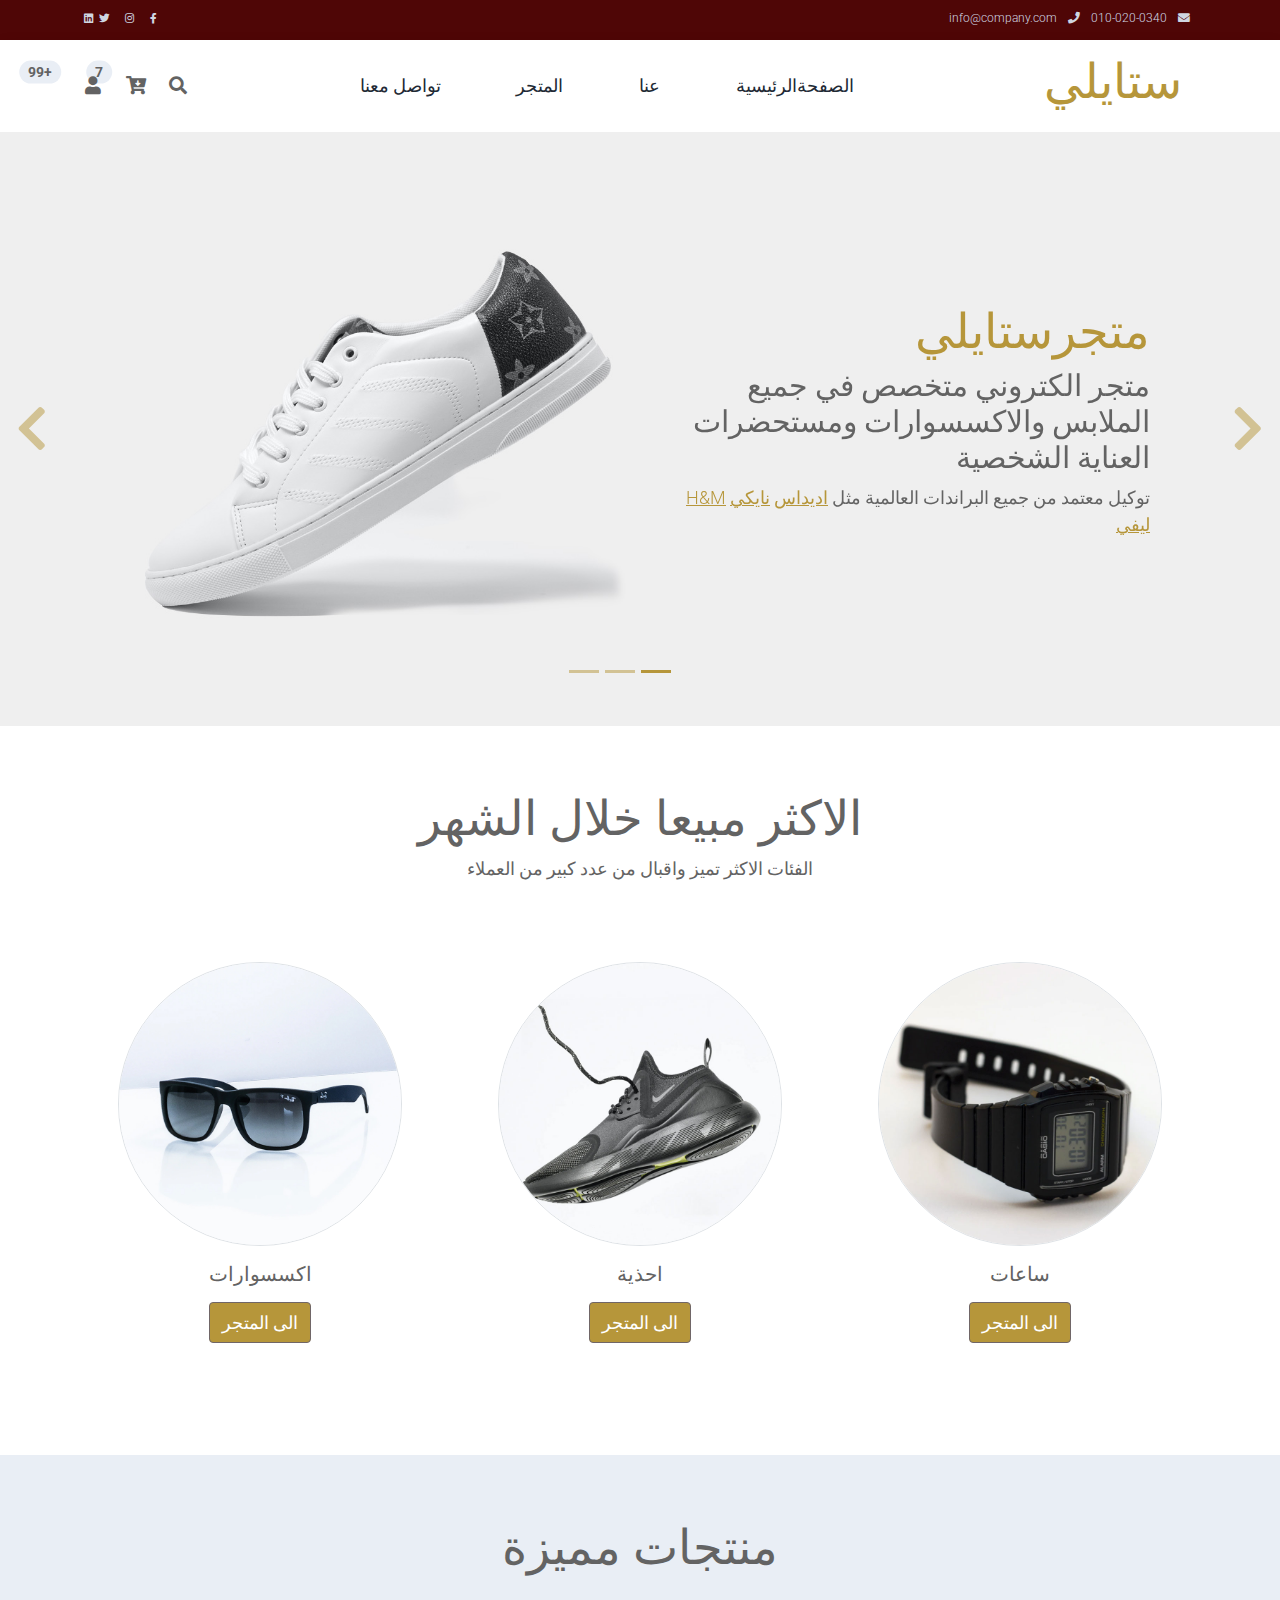
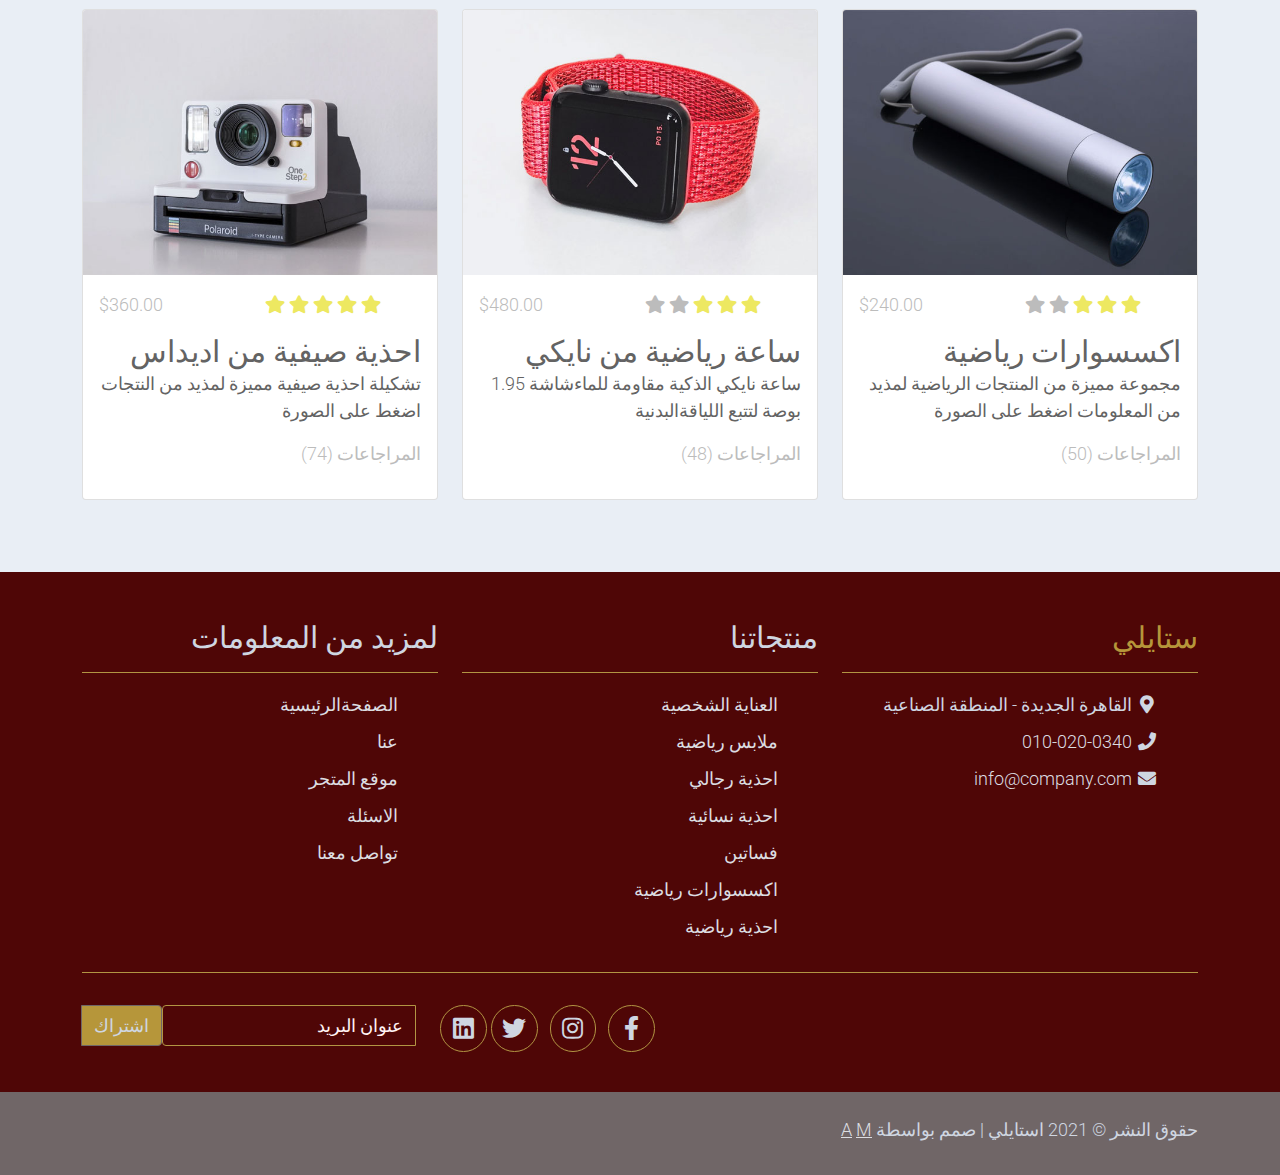
==== commit 0522d658: "add project data" ====
--- a/index.html
+++ b/index.html
@@ -174,7 +174,7 @@
                 <div class="container">
                     <div class="row p-5">
                         <div class="mx-auto col-md-8 col-lg-6 order-lg-last">
-                            <img class="img-fluid" src="./assets/img/banner_img_03.jpg" alt="">
+                            <img class="img-fluid" src="./assets/img/ashley-piszek-9XLxrws19Cw-unsplash-removebg-preview.jpg" alt="">
                         </div>
                         <div class="col-lg-6 mb-0 d-flex align-items-center">
                             <div class="text-align-left">
@@ -245,7 +245,7 @@
                 <div class="col-12 col-md-4 mb-4">
                     <div class="card h-100">
                         <a href="shop-single.html">
-                            <img src="./assets/img/e97bfdd5-914e-4c43-af69-50b02d5f4a27.f9cfed895c0f6976dbb8a21ca36d3d37.webp" class="card-img-top" alt="...">
+                            <img src="./assets/img/feature_prod_01.jpg" class="card-img-top" alt="...">
                         </a>
                         <div class="card-body">
                             <ul class="list-unstyled d-flex justify-content-between">
@@ -256,7 +256,7 @@
                                     <i class="text-muted fa fa-star"></i>
                                     <i class="text-muted fa fa-star"></i>
                                 </li>
-                                <li class="text-muted text-right">240.00ج.م</li>
+                                <li class="text-muted text-right">$240.00</li>
                             </ul>
                             <a href="shop-single.html" class="h2 text-decoration-none text-dark">اكسسوارات رياضية</a>
                             <p class="card-text">
@@ -280,7 +280,7 @@
                                     <i class="text-muted fa fa-star"></i>
                                     <i class="text-muted fa fa-star"></i>
                                 </li>
-                                <li class="text-muted text-right">480.00ج.م</li>
+                                <li class="text-muted text-right">$480.00</li>
                             </ul>
                             <a href="shop-single.html" class="h2 text-decoration-none text-dark">ساعة رياضية من نايكي</a>
                             <p class="card-text">
@@ -293,7 +293,7 @@
                 <div class="col-12 col-md-4 mb-4">
                     <div class="card h-100">
                         <a href="shop-single.html">
-                            <img src="./assets/img/D8A7D8ADD8B0D98AD8A9-D8A7D8AFD98AD8AFD8A7D8B3-D8A7D984D8ACD8AFD98AD8AFD8A9-3-389x450.jpg" class="card-img-top" alt="...">
+                            <img src="./assets/img/feature_prod_03.jpg" class="card-img-top" alt="...">
                         </a>
                         <div class="card-body">
                             <ul class="list-unstyled d-flex justify-content-between">
@@ -304,7 +304,7 @@
                                     <i class="text-warning fa fa-star"></i>
                                     <i class="text-warning fa fa-star"></i>
                                 </li>
-                                <li class="text-muted text-right">360.00ج.م</li>
+                                <li class="text-muted text-right">$360.00</li>
                             </ul>
                             <a href="shop-single.html" class="h2 text-decoration-none text-dark">احذية صيفية من اديداس</a>
                             <p class="card-text">
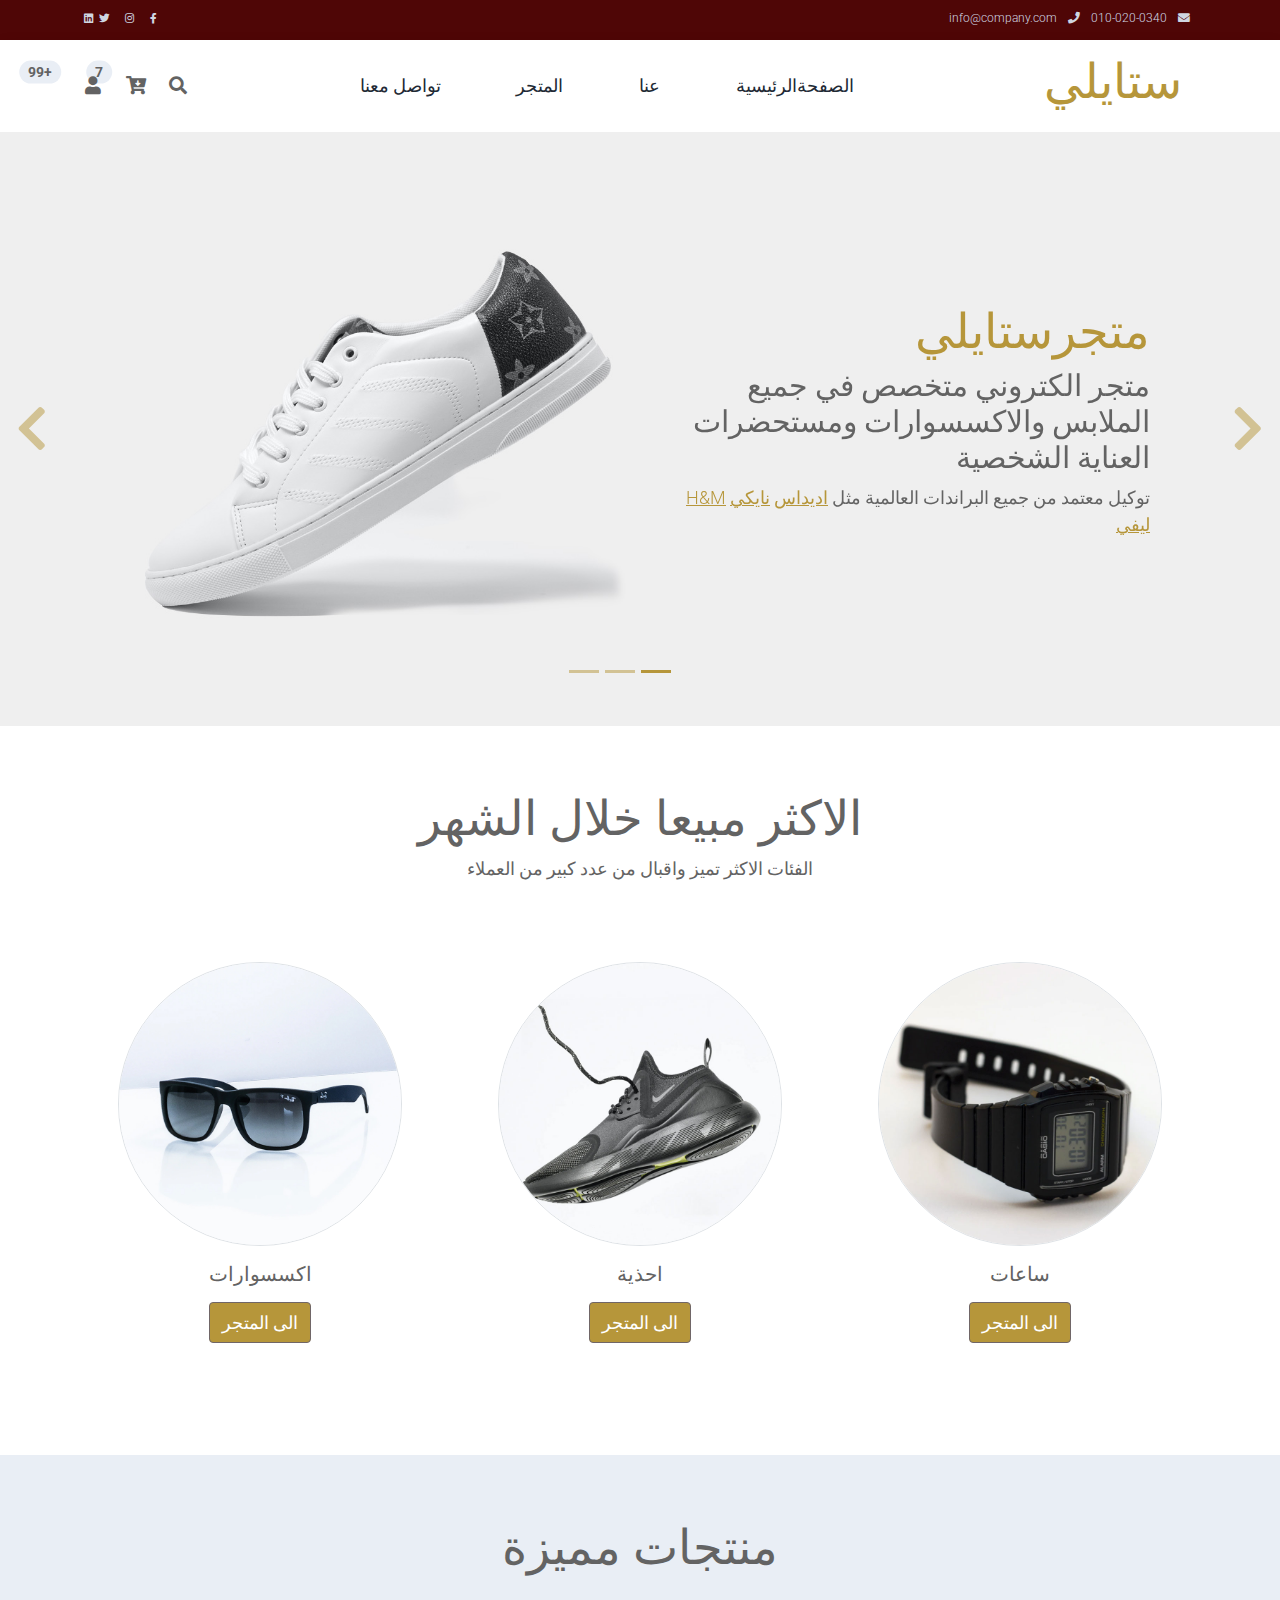
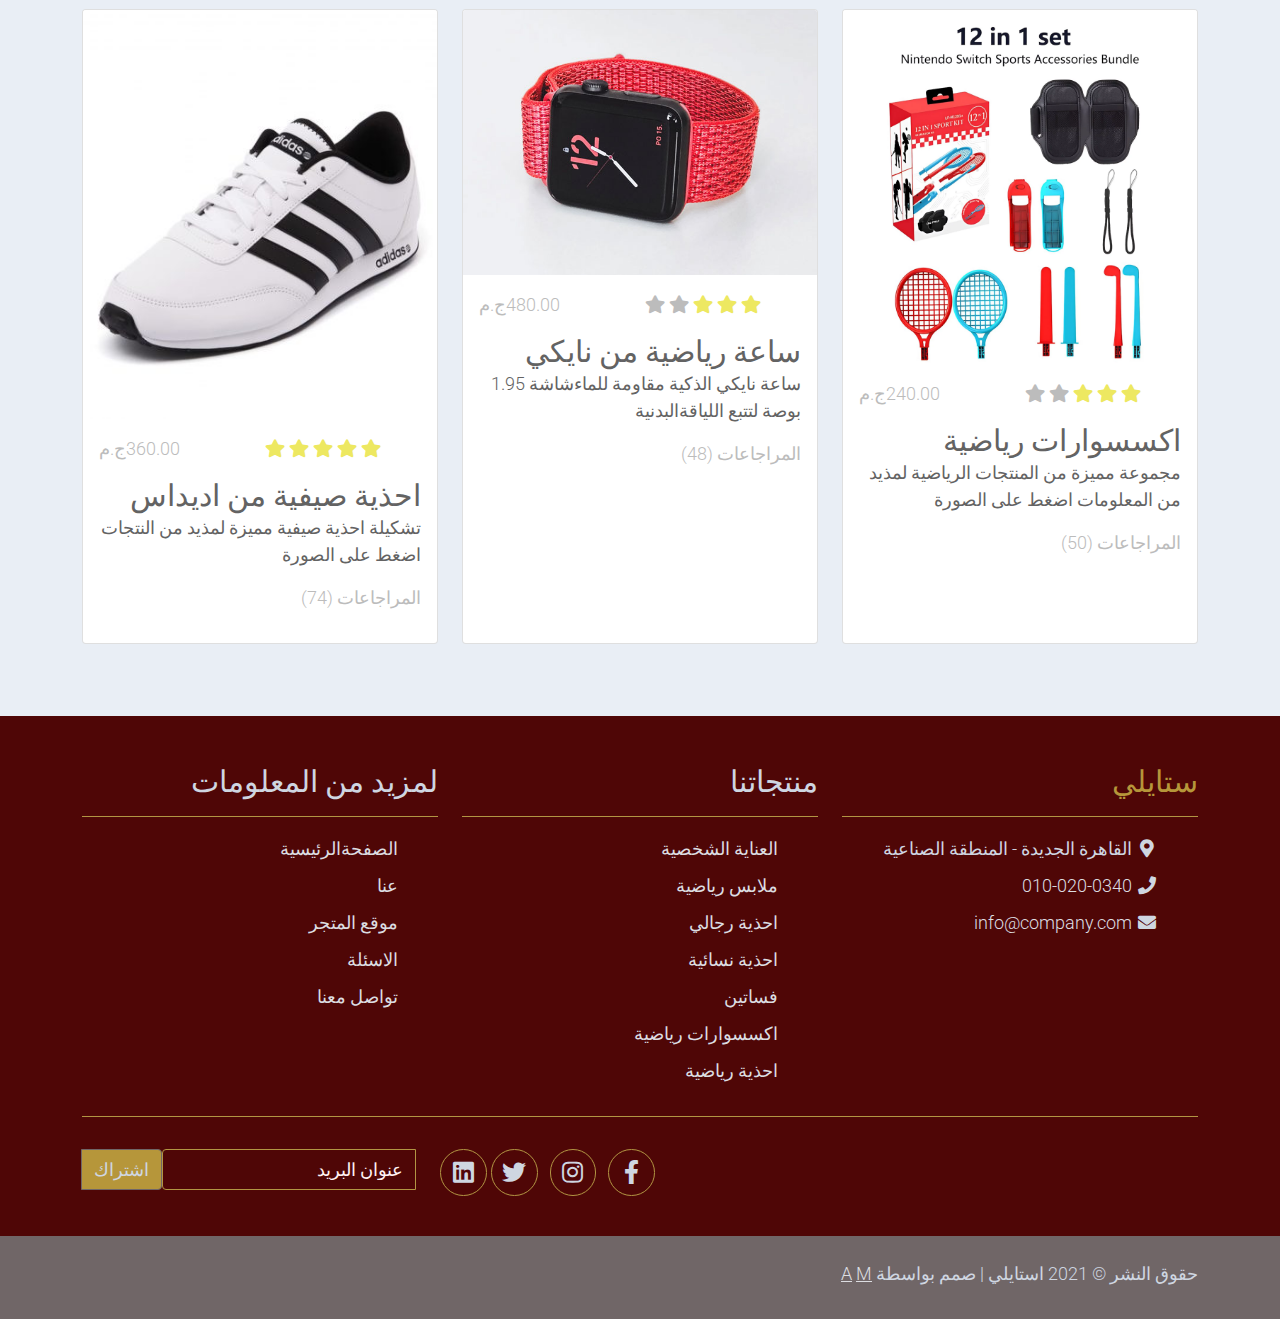
==== commit 1983d6bb: "Merge branch 'main' of https://github.com/momenmagdy710/shop" ====
--- a/index.html
+++ b/index.html
@@ -245,7 +245,7 @@
                 <div class="col-12 col-md-4 mb-4">
                     <div class="card h-100">
                         <a href="shop-single.html">
-                            <img src="./assets/img/feature_prod_01.jpg" class="card-img-top" alt="...">
+                            <img src="./assets/img/e97bfdd5-914e-4c43-af69-50b02d5f4a27.f9cfed895c0f6976dbb8a21ca36d3d37.webp" class="card-img-top" alt="...">
                         </a>
                         <div class="card-body">
                             <ul class="list-unstyled d-flex justify-content-between">
@@ -256,7 +256,7 @@
                                     <i class="text-muted fa fa-star"></i>
                                     <i class="text-muted fa fa-star"></i>
                                 </li>
-                                <li class="text-muted text-right">$240.00</li>
+                                <li class="text-muted text-right">240.00ج.م</li>
                             </ul>
                             <a href="shop-single.html" class="h2 text-decoration-none text-dark">اكسسوارات رياضية</a>
                             <p class="card-text">
@@ -280,7 +280,7 @@
                                     <i class="text-muted fa fa-star"></i>
                                     <i class="text-muted fa fa-star"></i>
                                 </li>
-                                <li class="text-muted text-right">$480.00</li>
+                                <li class="text-muted text-right">480.00ج.م</li>
                             </ul>
                             <a href="shop-single.html" class="h2 text-decoration-none text-dark">ساعة رياضية من نايكي</a>
                             <p class="card-text">
@@ -293,7 +293,7 @@
                 <div class="col-12 col-md-4 mb-4">
                     <div class="card h-100">
                         <a href="shop-single.html">
-                            <img src="./assets/img/feature_prod_03.jpg" class="card-img-top" alt="...">
+                            <img src="./assets/img/D8A7D8ADD8B0D98AD8A9-D8A7D8AFD98AD8AFD8A7D8B3-D8A7D984D8ACD8AFD98AD8AFD8A9-3-389x450.jpg" class="card-img-top" alt="...">
                         </a>
                         <div class="card-body">
                             <ul class="list-unstyled d-flex justify-content-between">
@@ -304,7 +304,7 @@
                                     <i class="text-warning fa fa-star"></i>
                                     <i class="text-warning fa fa-star"></i>
                                 </li>
-                                <li class="text-muted text-right">$360.00</li>
+                                <li class="text-muted text-right">360.00ج.م</li>
                             </ul>
                             <a href="shop-single.html" class="h2 text-decoration-none text-dark">احذية صيفية من اديداس</a>
                             <p class="card-text">
